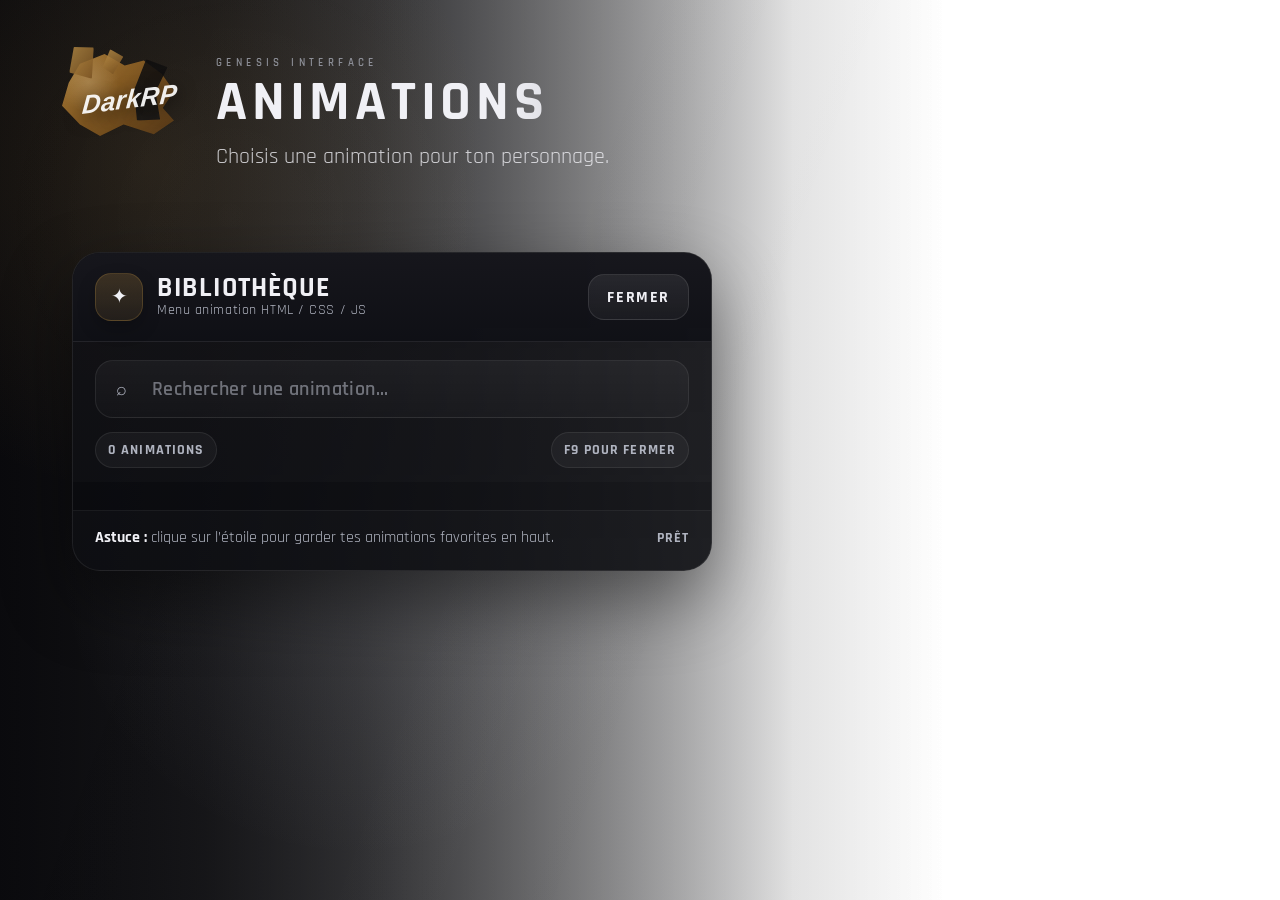
==== anim/index.html @ cec53dde "Add files via upload" ====
<!DOCTYPE html>
<html lang="fr">
<head>
<meta charset="UTF-8">
<meta name="viewport" content="width=device-width, initial-scale=1.0">
<link href="https://fonts.googleapis.com/css2?family=Rajdhani:wght@400;500;600;700;800&display=swap" rel="stylesheet">
<style>
:root {
  --accent:#c8cbd6;
  --accent-glow:rgba(200,203,214,0.18);
  --gold:#c69643;
  --gold-soft:rgba(198,150,67,0.28);
  --text:#f0f0f5;
  --dim:#b0b4c0;
  --muted:#686c77;
  --border:rgba(255,255,255,0.09);
  --panel:rgba(12,12,16,0.88);
  --panel-soft:rgba(16,16,22,0.72);
  --success:#4ade80;
  --danger:#ff6b6b;
  --shadow:0 28px 70px rgba(0,0,0,0.45);
}
*{box-sizing:border-box}
html,body{
  width:100%;height:100%;margin:0;overflow:hidden;
  font-family:'Rajdhani',Arial,sans-serif;color:var(--text);
  background:
    radial-gradient(circle at 12% 18%, rgba(198,150,67,0.10), transparent 25%),
    radial-gradient(circle at 28% 62%, rgba(200,203,214,0.08), transparent 28%),
    linear-gradient(to right,
      rgba(2,2,5,0.82) 0%,
      rgba(2,2,5,0.72) 16%,
      rgba(2,2,5,0.58) 28%,
      rgba(2,2,5,0.36) 42%,
      rgba(2,2,5,0.18) 54%,
      rgba(2,2,5,0.06) 62%,
      transparent 74%
    );
}
body::before{
  content:'';position:fixed;inset:0;pointer-events:none;
  background:
    linear-gradient(110deg, transparent 0%, rgba(255,255,255,0.020) 46%, rgba(255,255,255,0.003) 60%, transparent 74%),
    radial-gradient(circle at 18% 24%, rgba(255,255,255,0.040), transparent 20%);
  opacity:.45;
}
#app{
  position:relative;height:100%;padding:56px 0 46px 72px;
  display:flex;flex-direction:column;align-items:flex-start;
}
#header{
  position:relative;width:min(860px, calc(100vw - 140px));padding-left:144px;min-height:154px;margin-bottom:42px;
}
.brand-mark{
  position:absolute;left:-12px;top:-10px;width:156px;height:112px;opacity:.8;pointer-events:none;
}
.brand-mark::before{
  content:'';position:absolute;left:2px;top:8px;width:112px;height:82px;
  background:
    radial-gradient(circle at 24% 34%, rgba(255,221,167,0.34), transparent 30%),
    linear-gradient(135deg, rgba(219,162,73,0.92) 0%, rgba(179,121,43,0.88) 42%, rgba(111,69,23,0.82) 100%);
  clip-path:polygon(6% 35%, 16% 12%, 38% 0%, 56% 14%, 73% 8%, 89% 24%, 100% 45%, 90% 66%, 100% 81%, 82% 98%, 55% 86%, 34% 100%, 16% 86%, 0% 63%);
  filter:drop-shadow(0 10px 22px rgba(0,0,0,0.48));
}
.brand-mark::after{
  content:'';position:absolute;left:74px;top:14px;width:30px;height:62px;
  background:linear-gradient(180deg, rgba(10,10,12,0.86), rgba(22,22,24,0.94));
  clip-path:polygon(26% 0%, 100% 8%, 72% 50%, 100% 93%, 24% 100%, 0% 52%);
  box-shadow:0 0 18px rgba(0,0,0,0.3);transform:rotate(8deg);
}
.brand-mark .paint-frag{position:absolute;background:linear-gradient(135deg, rgba(231,177,87,0.82), rgba(136,88,31,0.85));filter:drop-shadow(0 8px 18px rgba(0,0,0,0.36));}
.brand-mark .paint-frag.one{left:8px;top:0;width:28px;height:34px;clip-path:polygon(30% 0%, 100% 10%, 76% 100%, 0% 72%);transform:rotate(-9deg);}
.brand-mark .paint-frag.two{left:44px;top:4px;width:18px;height:24px;clip-path:polygon(20% 0%, 100% 20%, 64% 100%, 0% 80%);transform:rotate(12deg);}
.darkrp-script{
  position:absolute;left:10px;top:28px;z-index:2;font-family:'Arial Black','Trebuchet MS',sans-serif;
  font-size:26px;font-weight:900;font-style:italic;letter-spacing:.01em;color:rgba(255,255,255,.92);
  transform:rotate(-7deg) skewX(-12deg);text-shadow:0 4px 18px rgba(0,0,0,.72), 0 0 14px rgba(255,255,255,.06);
}
.logo-eyebrow{font-size:11px;font-weight:600;letter-spacing:.40em;color:rgba(176,180,192,.72);text-transform:uppercase;margin-bottom:8px;}
.logo-title{
  font-size:56px;font-weight:800;line-height:.88;letter-spacing:.085em;text-transform:uppercase;
  background:linear-gradient(to right,#f0f0f5 20%,#767982 45%,#c8cbd6 65%,#f0f0f5 85%);
  background-size:200% auto;-webkit-background-clip:text;color:transparent;
}
.logo-subtitle{margin-top:18px;max-width:640px;font-size:22px;line-height:1.15;color:rgba(240,240,245,.80)}
#shell{
  width:min(640px, calc(100vw - 120px));
  background:linear-gradient(180deg, rgba(14,14,18,.92), rgba(9,10,14,.90));
  border:1px solid var(--border);
  border-radius:28px;
  box-shadow:var(--shadow);
  overflow:hidden;
}
#topbar{
  display:flex;align-items:center;justify-content:space-between;gap:18px;
  padding:20px 22px;border-bottom:1px solid rgba(255,255,255,.06);
  background:linear-gradient(180deg, rgba(22,22,28,.96), rgba(15,16,22,.92));
}
#topbar-left{display:flex;align-items:center;gap:14px;min-width:0}
.icon-wrap{
  width:48px;height:48px;border-radius:16px;display:grid;place-items:center;
  background:linear-gradient(180deg, rgba(198,150,67,.22), rgba(198,150,67,.10));
  border:1px solid rgba(198,150,67,.24);box-shadow:0 8px 18px rgba(0,0,0,.22);
  font-size:20px;
}
.panel-title{font-size:28px;font-weight:800;line-height:.95;letter-spacing:.04em;text-transform:uppercase}
.panel-sub{font-size:14px;color:var(--dim);letter-spacing:.04em}
.close-btn{
  appearance:none;border:0;cursor:pointer;border-radius:16px;padding:0 18px;height:46px;
  background:linear-gradient(180deg, rgba(255,255,255,.08), rgba(255,255,255,.04));
  color:var(--text);font:700 16px 'Rajdhani',sans-serif;letter-spacing:.10em;text-transform:uppercase;
  border:1px solid rgba(255,255,255,.10);
}
.close-btn:hover{border-color:rgba(255,255,255,.18);background:linear-gradient(180deg, rgba(255,255,255,.11), rgba(255,255,255,.05));}
#controls{padding:18px 22px 14px;display:grid;gap:14px;background:rgba(255,255,255,.015)}
.search-wrap{
  position:relative;height:58px;border-radius:18px;overflow:hidden;
  background:linear-gradient(180deg, rgba(255,255,255,.045), rgba(255,255,255,.02));
  border:1px solid rgba(255,255,255,.08);
}
.search-wrap input{
  width:100%;height:100%;border:0;outline:0;background:transparent;color:var(--text);
  padding:0 18px 0 56px;font:600 20px 'Rajdhani',sans-serif;letter-spacing:.02em;
}
.search-wrap input::placeholder{color:rgba(176,180,192,.58)}
.search-icon{position:absolute;left:20px;top:50%;transform:translateY(-50%);font-size:18px;color:var(--dim)}
.meta-row{display:flex;align-items:center;justify-content:space-between;gap:12px;flex-wrap:wrap}
.meta-pill{
  padding:8px 12px;border-radius:999px;background:rgba(255,255,255,.04);border:1px solid rgba(255,255,255,.08);
  font-size:14px;font-weight:700;letter-spacing:.08em;text-transform:uppercase;color:var(--dim);
}
#list{
  max-height:min(60vh, 620px);overflow:auto;padding:10px 16px 18px 22px;
}
#list::-webkit-scrollbar{width:10px}
#list::-webkit-scrollbar-thumb{background:rgba(255,255,255,.12);border-radius:999px}
.anim-item{
  display:grid;grid-template-columns:1fr auto auto;gap:12px;align-items:center;
  padding:14px 14px 14px 16px;margin:0 0 12px;border-radius:20px;
  background:linear-gradient(180deg, rgba(255,255,255,.035), rgba(255,255,255,.015));
  border:1px solid rgba(255,255,255,.08);
  box-shadow:0 10px 24px rgba(0,0,0,.18);
}
.anim-main{min-width:0}
.anim-name{font-size:22px;font-weight:700;line-height:1.02;color:var(--text);white-space:nowrap;overflow:hidden;text-overflow:ellipsis}
.anim-meta{margin-top:6px;display:flex;align-items:center;gap:8px;flex-wrap:wrap}
.badge{
  padding:5px 9px;border-radius:999px;font-size:12px;font-weight:800;letter-spacing:.10em;text-transform:uppercase;
  background:rgba(255,255,255,.05);border:1px solid rgba(255,255,255,.09);color:var(--dim);
}
.badge.gold{background:linear-gradient(180deg, rgba(198,150,67,.20), rgba(198,150,67,.12));border-color:rgba(198,150,67,.22);color:#f4dfb7}
.badge.fav{background:linear-gradient(180deg, rgba(200,203,214,.16), rgba(200,203,214,.07));border-color:rgba(200,203,214,.16);color:var(--text)}
.fav-btn,.play-btn{
  appearance:none;border:0;cursor:pointer;border-radius:16px;height:48px;min-width:48px;padding:0 14px;
  display:inline-flex;align-items:center;justify-content:center;gap:8px;
  font:700 16px 'Rajdhani',sans-serif;letter-spacing:.08em;text-transform:uppercase;
}
.fav-btn{
  background:linear-gradient(180deg, rgba(255,255,255,.06), rgba(255,255,255,.03));
  border:1px solid rgba(255,255,255,.10);color:rgba(255,255,255,.70);
}
.fav-btn.active{color:#f3ddb0;border-color:rgba(198,150,67,.28);background:linear-gradient(180deg, rgba(198,150,67,.18), rgba(198,150,67,.08));}
.play-btn{
  min-width:118px;padding:0 18px;background:linear-gradient(180deg, rgba(198,150,67,.20), rgba(198,150,67,.10));
  border:1px solid rgba(198,150,67,.24);color:#f4e6c5;
}
.play-btn:hover,.fav-btn:hover,.anim-item:hover{transform:translateY(-1px)}
.empty{
  padding:38px 22px 42px;text-align:center;color:var(--dim);
}
.empty h3{font-size:28px;letter-spacing:.04em;text-transform:uppercase;color:var(--text);margin:0 0 8px}
.empty p{font-size:19px;margin:0 auto;max-width:360px;line-height:1.1}
#footer{
  display:flex;align-items:center;justify-content:space-between;gap:12px;flex-wrap:wrap;
  padding:16px 22px 22px;border-top:1px solid rgba(255,255,255,.05);background:rgba(255,255,255,.015);
}
.footer-note{font-size:16px;color:var(--dim)}
.footer-note strong{color:var(--text)}
.status{font-size:14px;font-weight:700;letter-spacing:.08em;text-transform:uppercase;color:var(--dim)}
@media (max-width: 900px){
  #app{padding:36px 18px 24px}
  #header{padding-left:0;min-height:0;margin-bottom:22px}
  .brand-mark,.darkrp-script{display:none}
  .logo-title{font-size:44px}
  .logo-subtitle{font-size:18px}
  #shell{width:100%}
}
</style>
</head>
<body>
  <div id="app">
    <header id="header">
      <div class="brand-mark"><span class="paint-frag one"></span><span class="paint-frag two"></span></div>
      <div class="darkrp-script">DarkRP</div>
      <div class="logo-eyebrow">Genesis interface</div>
      <div class="logo-title" id="heroTitle">Animations</div>
      <div class="logo-subtitle" id="heroSubtitle">Choisis une animation pour ton personnage.</div>
    </header>

    <section id="shell">
      <div id="topbar">
        <div id="topbar-left">
          <div class="icon-wrap">✦</div>
          <div>
            <div class="panel-title">Bibliothèque</div>
            <div class="panel-sub">Menu animation HTML / CSS / JS</div>
          </div>
        </div>
        <button class="close-btn" id="closeBtn">Fermer</button>
      </div>

      <div id="controls">
        <div class="search-wrap">
          <span class="search-icon">⌕</span>
          <input id="searchInput" type="text" placeholder="Rechercher une animation...">
        </div>
        <div class="meta-row">
          <div class="meta-pill" id="countPill">0 animations</div>
          <div class="meta-pill" id="hintPill">F9 pour fermer</div>
        </div>
      </div>

      <div id="list"></div>

      <div id="footer">
        <div class="footer-note" id="footerNote"><strong>Astuce :</strong> clique sur l’étoile pour garder tes animations favorites en haut.</div>
        <div class="status" id="statusText">Prêt</div>
      </div>
    </section>
  </div>

<script>
const S = {
  title: 'Animations',
  subtitle: 'Choisis une animation pour ton personnage.',
  empty_title: 'Aucune animation',
  empty_subtitle: 'Essaie un autre mot-clé.',
  close_key: 'F9',
  stop_key: 'F9',
  items: [],
  search: ''
};

function B(name, ...args) {
  try {
    const fn = window.gmod && gmod.anim_ui && gmod.anim_ui[name];
    if (typeof fn === 'function') fn(...args);
  } catch (err) {}
}

function escapeHtml(value) {
  return String(value ?? '')
    .replace(/&/g, '&amp;')
    .replace(/</g, '&lt;')
    .replace(/>/g, '&gt;')
    .replace(/"/g, '&quot;')
    .replace(/'/g, '&#039;');
}

function filteredItems() {
  const q = (S.search || '').trim().toLowerCase();
  let items = S.items.slice();
  if (q) {
    items = items.filter(item => String(item.search || (item.name + ' ' + item.key)).toLowerCase().includes(q));
  }
  items.sort((a, b) => {
    const fa = a.favorite ? 1 : 0;
    const fb = b.favorite ? 1 : 0;
    if (fa !== fb) return fb - fa;
    const ida = Number(a.id || 0);
    const idb = Number(b.id || 0);
    if (ida !== idb) return ida - idb;
    return String(a.name || '').localeCompare(String(b.name || ''));
  });
  return items;
}

function renderList() {
  const list = document.getElementById('list');
  const items = filteredItems();
  document.getElementById('countPill').textContent = `${items.length} animation${items.length > 1 ? 's' : ''}`;
  document.getElementById('hintPill').textContent = `${S.close_key} pour fermer · ${S.stop_key} pour arrêter`;

  if (!items.length) {
    list.innerHTML = `
      <div class="empty">
        <h3>${escapeHtml(S.empty_title)}</h3>
        <p>${escapeHtml(S.empty_subtitle)}</p>
      </div>`;
    return;
  }

  list.innerHTML = items.map(item => {
    const meta = [
      `<span class="badge">#${escapeHtml(item.id)}</span>`,
      item.premium ? `<span class="badge gold">Premium</span>` : '',
      item.favorite ? `<span class="badge fav">Favori</span>` : ''
    ].filter(Boolean).join('');

    return `
      <div class="anim-item" data-key="${escapeHtml(item.key)}">
        <div class="anim-main">
          <div class="anim-name">${escapeHtml(item.name)}</div>
          <div class="anim-meta">${meta}</div>
        </div>
        <button class="fav-btn ${item.favorite ? 'active' : ''}" data-action="fav" data-key="${escapeHtml(item.key)}" title="Favori">★</button>
        <button class="play-btn" data-action="play" data-key="${escapeHtml(item.key)}">Jouer</button>
      </div>`;
  }).join('');
}

function wireStatic() {
  document.getElementById('closeBtn').addEventListener('click', () => B('closeMenu'));
  document.getElementById('searchInput').addEventListener('input', (e) => {
    S.search = e.target.value || '';
    renderList();
  });
  document.getElementById('list').addEventListener('click', (e) => {
    const button = e.target.closest('button[data-action]');
    const row = e.target.closest('.anim-item');

    if (button) {
      const action = button.dataset.action;
      const key = button.dataset.key || '';
      if (!key) return;

      if (action === 'fav') {
        const item = S.items.find(entry => String(entry.key) === String(key));
        if (!item) return;
        item.favorite = !item.favorite;
        renderList();
        B('toggleFavorite', key, item.favorite ? '1' : '0');
      }

      if (action === 'play') {
        B('playAnimation', key);
      }
      return;
    }

    if (row && row.dataset.key) {
      B('playAnimation', row.dataset.key);
    }
  });

  document.addEventListener('keydown', (e) => {
    if (e.key === 'Escape') {
      B('closeMenu');
    }
  });
}

function GA_Bootstrap(payload) {
  payload = payload || {};
  S.title = payload.title || S.title;
  S.subtitle = payload.subtitle || S.subtitle;
  S.empty_title = payload.empty_title || S.empty_title;
  S.empty_subtitle = payload.empty_subtitle || S.empty_subtitle;
  S.close_key = payload.close_key || S.close_key;
  S.stop_key = payload.stop_key || S.stop_key;
  S.items = Array.isArray(payload.items) ? payload.items : [];

  document.getElementById('heroTitle').textContent = S.title;
  document.getElementById('heroSubtitle').textContent = S.subtitle;
  document.getElementById('statusText').textContent = 'Prêt';
  renderList();
}

window.GA_Bootstrap = GA_Bootstrap;

document.addEventListener('DOMContentLoaded', () => {
  wireStatic();
  B('pageReady');
});
</script>
</body>
</html>
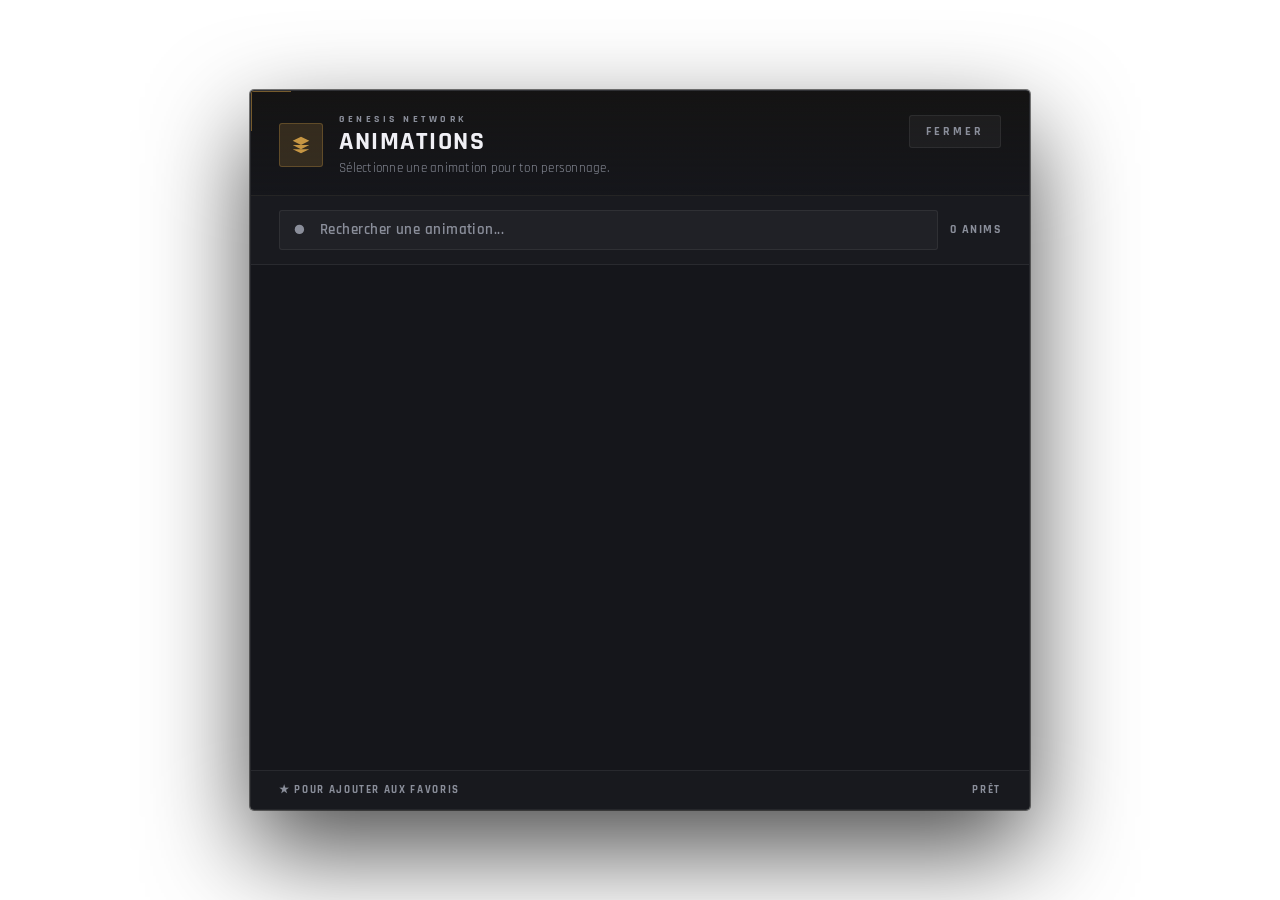
==== commit c3beadc6: "Add files via upload" ====
--- a/anim/index.html
+++ b/anim/index.html
@@ -3,374 +3,360 @@
 <head>
 <meta charset="UTF-8">
 <meta name="viewport" content="width=device-width, initial-scale=1.0">
-<link href="https://fonts.googleapis.com/css2?family=Rajdhani:wght@400;500;600;700;800&display=swap" rel="stylesheet">
 <style>
-:root {
-  --accent:#c8cbd6;
-  --accent-glow:rgba(200,203,214,0.18);
+@import url('https://fonts.googleapis.com/css2?family=Rajdhani:wght@400;500;600;700;800&display=swap');
+*{box-sizing:border-box;margin:0;padding:0}
+:root{
   --gold:#c69643;
-  --gold-soft:rgba(198,150,67,0.28);
+  --gold-dim:rgba(198,150,67,0.18);
+  --gold-border:rgba(198,150,67,0.30);
+  --silver:#c8cbd6;
+  --silver-dim:rgba(200,203,214,0.10);
   --text:#f0f0f5;
-  --dim:#b0b4c0;
-  --muted:#686c77;
-  --border:rgba(255,255,255,0.09);
-  --panel:rgba(12,12,16,0.88);
-  --panel-soft:rgba(16,16,22,0.72);
+  --dim:#8a8e9a;
+  --bg:#07080c;
+  --panel:rgba(14,15,20,0.97);
+  --border:rgba(255,255,255,0.07);
+  --border-hover:rgba(255,255,255,0.14);
   --success:#4ade80;
-  --danger:#ff6b6b;
-  --shadow:0 28px 70px rgba(0,0,0,0.45);
-}
-*{box-sizing:border-box}
+  --danger:#ff6060;
+  --scrollbar:rgba(255,255,255,0.08);
+}
 html,body{
-  width:100%;height:100%;margin:0;overflow:hidden;
-  font-family:'Rajdhani',Arial,sans-serif;color:var(--text);
-  background:
-    radial-gradient(circle at 12% 18%, rgba(198,150,67,0.10), transparent 25%),
-    radial-gradient(circle at 28% 62%, rgba(200,203,214,0.08), transparent 28%),
-    linear-gradient(to right,
-      rgba(2,2,5,0.82) 0%,
-      rgba(2,2,5,0.72) 16%,
-      rgba(2,2,5,0.58) 28%,
-      rgba(2,2,5,0.36) 42%,
-      rgba(2,2,5,0.18) 54%,
-      rgba(2,2,5,0.06) 62%,
-      transparent 74%
-    );
-}
-body::before{
-  content:'';position:fixed;inset:0;pointer-events:none;
-  background:
-    linear-gradient(110deg, transparent 0%, rgba(255,255,255,0.020) 46%, rgba(255,255,255,0.003) 60%, transparent 74%),
-    radial-gradient(circle at 18% 24%, rgba(255,255,255,0.040), transparent 20%);
-  opacity:.45;
-}
-#app{
-  position:relative;height:100%;padding:56px 0 46px 72px;
-  display:flex;flex-direction:column;align-items:flex-start;
-}
+  width:100%;height:100%;
+  font-family:'Rajdhani',sans-serif;
+  background:transparent;
+  color:var(--text);
+  overflow:hidden;
+}
+
+/* ── LAYOUT ── */
+#root{
+  width:100%;height:100%;
+  display:flex;align-items:center;justify-content:center;
+}
+#panel{
+  width:min(780px,96vw);
+  height:min(720px,94vh);
+  display:flex;flex-direction:column;
+  background:var(--panel);
+  border:1px solid var(--border);
+  border-top:1px solid rgba(255,255,255,0.11);
+  border-radius:4px;
+  box-shadow:0 40px 100px rgba(0,0,0,0.70), 0 0 0 1px rgba(0,0,0,0.5);
+  overflow:hidden;
+  position:relative;
+}
+
+/* corner accent lines */
+#panel::before,#panel::after{
+  content:'';position:absolute;pointer-events:none;
+  background:var(--gold);opacity:0.55;
+}
+#panel::before{top:0;left:0;width:40px;height:1px}
+#panel::after{top:0;left:0;width:1px;height:40px}
+
+/* ── HEADER ── */
 #header{
-  position:relative;width:min(860px, calc(100vw - 140px));padding-left:144px;min-height:154px;margin-bottom:42px;
-}
-.brand-mark{
-  position:absolute;left:-12px;top:-10px;width:156px;height:112px;opacity:.8;pointer-events:none;
-}
-.brand-mark::before{
-  content:'';position:absolute;left:2px;top:8px;width:112px;height:82px;
-  background:
-    radial-gradient(circle at 24% 34%, rgba(255,221,167,0.34), transparent 30%),
-    linear-gradient(135deg, rgba(219,162,73,0.92) 0%, rgba(179,121,43,0.88) 42%, rgba(111,69,23,0.82) 100%);
-  clip-path:polygon(6% 35%, 16% 12%, 38% 0%, 56% 14%, 73% 8%, 89% 24%, 100% 45%, 90% 66%, 100% 81%, 82% 98%, 55% 86%, 34% 100%, 16% 86%, 0% 63%);
-  filter:drop-shadow(0 10px 22px rgba(0,0,0,0.48));
-}
-.brand-mark::after{
-  content:'';position:absolute;left:74px;top:14px;width:30px;height:62px;
-  background:linear-gradient(180deg, rgba(10,10,12,0.86), rgba(22,22,24,0.94));
-  clip-path:polygon(26% 0%, 100% 8%, 72% 50%, 100% 93%, 24% 100%, 0% 52%);
-  box-shadow:0 0 18px rgba(0,0,0,0.3);transform:rotate(8deg);
-}
-.brand-mark .paint-frag{position:absolute;background:linear-gradient(135deg, rgba(231,177,87,0.82), rgba(136,88,31,0.85));filter:drop-shadow(0 8px 18px rgba(0,0,0,0.36));}
-.brand-mark .paint-frag.one{left:8px;top:0;width:28px;height:34px;clip-path:polygon(30% 0%, 100% 10%, 76% 100%, 0% 72%);transform:rotate(-9deg);}
-.brand-mark .paint-frag.two{left:44px;top:4px;width:18px;height:24px;clip-path:polygon(20% 0%, 100% 20%, 64% 100%, 0% 80%);transform:rotate(12deg);}
-.darkrp-script{
-  position:absolute;left:10px;top:28px;z-index:2;font-family:'Arial Black','Trebuchet MS',sans-serif;
-  font-size:26px;font-weight:900;font-style:italic;letter-spacing:.01em;color:rgba(255,255,255,.92);
-  transform:rotate(-7deg) skewX(-12deg);text-shadow:0 4px 18px rgba(0,0,0,.72), 0 0 14px rgba(255,255,255,.06);
-}
-.logo-eyebrow{font-size:11px;font-weight:600;letter-spacing:.40em;color:rgba(176,180,192,.72);text-transform:uppercase;margin-bottom:8px;}
-.logo-title{
-  font-size:56px;font-weight:800;line-height:.88;letter-spacing:.085em;text-transform:uppercase;
-  background:linear-gradient(to right,#f0f0f5 20%,#767982 45%,#c8cbd6 65%,#f0f0f5 85%);
-  background-size:200% auto;-webkit-background-clip:text;color:transparent;
-}
-.logo-subtitle{margin-top:18px;max-width:640px;font-size:22px;line-height:1.15;color:rgba(240,240,245,.80)}
-#shell{
-  width:min(640px, calc(100vw - 120px));
-  background:linear-gradient(180deg, rgba(14,14,18,.92), rgba(9,10,14,.90));
+  padding:22px 28px 18px;
+  border-bottom:1px solid var(--border);
+  display:flex;align-items:flex-start;justify-content:space-between;
+  background:linear-gradient(180deg,rgba(20,18,14,0.60) 0%,transparent 100%);
+  flex-shrink:0;
+}
+#header-left{display:flex;align-items:center;gap:16px}
+#icon{
+  width:44px;height:44px;border-radius:3px;
+  background:var(--gold-dim);
+  border:1px solid var(--gold-border);
+  display:grid;place-items:center;
+  flex-shrink:0;
+}
+#icon svg{width:20px;height:20px;fill:var(--gold)}
+#titles{}
+#eyebrow{
+  font-size:10px;font-weight:700;letter-spacing:.35em;
+  text-transform:uppercase;color:var(--dim);margin-bottom:4px;
+}
+#title{
+  font-size:26px;font-weight:800;letter-spacing:.06em;
+  text-transform:uppercase;line-height:1;
+  color:var(--text);
+}
+#subtitle{font-size:13px;color:var(--dim);margin-top:5px;letter-spacing:.02em;max-width:460px;line-height:1.3}
+#close-btn{
+  appearance:none;border:1px solid var(--border);cursor:pointer;
+  background:rgba(255,255,255,0.04);color:var(--dim);
+  font:700 12px 'Rajdhani',sans-serif;letter-spacing:.25em;text-transform:uppercase;
+  padding:8px 16px;border-radius:3px;flex-shrink:0;margin-top:2px;
+  transition:border-color .15s,color .15s;
+}
+#close-btn:hover{border-color:var(--border-hover);color:var(--text)}
+
+/* ── TOOLBAR ── */
+#toolbar{
+  padding:14px 28px;
+  border-bottom:1px solid var(--border);
+  display:flex;align-items:center;gap:12px;
+  flex-shrink:0;
+  background:rgba(255,255,255,0.015);
+}
+#search-wrap{
+  flex:1;position:relative;height:40px;
+}
+#search-wrap svg{
+  position:absolute;left:14px;top:50%;transform:translateY(-50%);
+  width:14px;height:14px;fill:var(--dim);pointer-events:none;
+}
+#search{
+  width:100%;height:100%;border:1px solid var(--border);outline:none;
+  background:rgba(255,255,255,0.03);color:var(--text);
+  padding:0 14px 0 40px;
+  font:600 15px 'Rajdhani',sans-serif;letter-spacing:.03em;
+  border-radius:3px;
+  transition:border-color .15s;
+}
+#search:focus{border-color:rgba(255,255,255,0.15)}
+#search::placeholder{color:var(--dim)}
+#count-badge{
+  font-size:12px;font-weight:700;letter-spacing:.12em;text-transform:uppercase;
+  color:var(--dim);white-space:nowrap;flex-shrink:0;
+}
+
+/* ── LIST ── */
+#list-wrap{
+  flex:1;overflow-y:auto;overflow-x:hidden;
+  padding:12px 28px 20px;
+}
+#list-wrap::-webkit-scrollbar{width:4px}
+#list-wrap::-webkit-scrollbar-track{background:transparent}
+#list-wrap::-webkit-scrollbar-thumb{background:var(--scrollbar);border-radius:2px}
+
+.anim-row{
+  display:grid;
+  grid-template-columns:28px 1fr auto auto;
+  align-items:center;gap:0;
+  padding:0 14px;height:52px;
   border:1px solid var(--border);
-  border-radius:28px;
-  box-shadow:var(--shadow);
-  overflow:hidden;
-}
-#topbar{
-  display:flex;align-items:center;justify-content:space-between;gap:18px;
-  padding:20px 22px;border-bottom:1px solid rgba(255,255,255,.06);
-  background:linear-gradient(180deg, rgba(22,22,28,.96), rgba(15,16,22,.92));
-}
-#topbar-left{display:flex;align-items:center;gap:14px;min-width:0}
-.icon-wrap{
-  width:48px;height:48px;border-radius:16px;display:grid;place-items:center;
-  background:linear-gradient(180deg, rgba(198,150,67,.22), rgba(198,150,67,.10));
-  border:1px solid rgba(198,150,67,.24);box-shadow:0 8px 18px rgba(0,0,0,.22);
-  font-size:20px;
-}
-.panel-title{font-size:28px;font-weight:800;line-height:.95;letter-spacing:.04em;text-transform:uppercase}
-.panel-sub{font-size:14px;color:var(--dim);letter-spacing:.04em}
-.close-btn{
-  appearance:none;border:0;cursor:pointer;border-radius:16px;padding:0 18px;height:46px;
-  background:linear-gradient(180deg, rgba(255,255,255,.08), rgba(255,255,255,.04));
-  color:var(--text);font:700 16px 'Rajdhani',sans-serif;letter-spacing:.10em;text-transform:uppercase;
-  border:1px solid rgba(255,255,255,.10);
-}
-.close-btn:hover{border-color:rgba(255,255,255,.18);background:linear-gradient(180deg, rgba(255,255,255,.11), rgba(255,255,255,.05));}
-#controls{padding:18px 22px 14px;display:grid;gap:14px;background:rgba(255,255,255,.015)}
-.search-wrap{
-  position:relative;height:58px;border-radius:18px;overflow:hidden;
-  background:linear-gradient(180deg, rgba(255,255,255,.045), rgba(255,255,255,.02));
-  border:1px solid rgba(255,255,255,.08);
-}
-.search-wrap input{
-  width:100%;height:100%;border:0;outline:0;background:transparent;color:var(--text);
-  padding:0 18px 0 56px;font:600 20px 'Rajdhani',sans-serif;letter-spacing:.02em;
-}
-.search-wrap input::placeholder{color:rgba(176,180,192,.58)}
-.search-icon{position:absolute;left:20px;top:50%;transform:translateY(-50%);font-size:18px;color:var(--dim)}
-.meta-row{display:flex;align-items:center;justify-content:space-between;gap:12px;flex-wrap:wrap}
-.meta-pill{
-  padding:8px 12px;border-radius:999px;background:rgba(255,255,255,.04);border:1px solid rgba(255,255,255,.08);
-  font-size:14px;font-weight:700;letter-spacing:.08em;text-transform:uppercase;color:var(--dim);
-}
-#list{
-  max-height:min(60vh, 620px);overflow:auto;padding:10px 16px 18px 22px;
-}
-#list::-webkit-scrollbar{width:10px}
-#list::-webkit-scrollbar-thumb{background:rgba(255,255,255,.12);border-radius:999px}
-.anim-item{
-  display:grid;grid-template-columns:1fr auto auto;gap:12px;align-items:center;
-  padding:14px 14px 14px 16px;margin:0 0 12px;border-radius:20px;
-  background:linear-gradient(180deg, rgba(255,255,255,.035), rgba(255,255,255,.015));
-  border:1px solid rgba(255,255,255,.08);
-  box-shadow:0 10px 24px rgba(0,0,0,.18);
-}
-.anim-main{min-width:0}
-.anim-name{font-size:22px;font-weight:700;line-height:1.02;color:var(--text);white-space:nowrap;overflow:hidden;text-overflow:ellipsis}
-.anim-meta{margin-top:6px;display:flex;align-items:center;gap:8px;flex-wrap:wrap}
-.badge{
-  padding:5px 9px;border-radius:999px;font-size:12px;font-weight:800;letter-spacing:.10em;text-transform:uppercase;
-  background:rgba(255,255,255,.05);border:1px solid rgba(255,255,255,.09);color:var(--dim);
-}
-.badge.gold{background:linear-gradient(180deg, rgba(198,150,67,.20), rgba(198,150,67,.12));border-color:rgba(198,150,67,.22);color:#f4dfb7}
-.badge.fav{background:linear-gradient(180deg, rgba(200,203,214,.16), rgba(200,203,214,.07));border-color:rgba(200,203,214,.16);color:var(--text)}
-.fav-btn,.play-btn{
-  appearance:none;border:0;cursor:pointer;border-radius:16px;height:48px;min-width:48px;padding:0 14px;
-  display:inline-flex;align-items:center;justify-content:center;gap:8px;
-  font:700 16px 'Rajdhani',sans-serif;letter-spacing:.08em;text-transform:uppercase;
-}
-.fav-btn{
-  background:linear-gradient(180deg, rgba(255,255,255,.06), rgba(255,255,255,.03));
-  border:1px solid rgba(255,255,255,.10);color:rgba(255,255,255,.70);
-}
-.fav-btn.active{color:#f3ddb0;border-color:rgba(198,150,67,.28);background:linear-gradient(180deg, rgba(198,150,67,.18), rgba(198,150,67,.08));}
-.play-btn{
-  min-width:118px;padding:0 18px;background:linear-gradient(180deg, rgba(198,150,67,.20), rgba(198,150,67,.10));
-  border:1px solid rgba(198,150,67,.24);color:#f4e6c5;
-}
-.play-btn:hover,.fav-btn:hover,.anim-item:hover{transform:translateY(-1px)}
-.empty{
-  padding:38px 22px 42px;text-align:center;color:var(--dim);
-}
-.empty h3{font-size:28px;letter-spacing:.04em;text-transform:uppercase;color:var(--text);margin:0 0 8px}
-.empty p{font-size:19px;margin:0 auto;max-width:360px;line-height:1.1}
+  border-radius:3px;margin-bottom:6px;
+  background:rgba(255,255,255,0.025);
+  transition:background .12s,border-color .12s;
+  cursor:pointer;
+}
+.anim-row:hover{background:rgba(255,255,255,0.05);border-color:var(--border-hover)}
+.anim-row.playing{
+  border-color:var(--gold-border);
+  background:rgba(198,150,67,0.07);
+}
+.anim-num{
+  font-size:11px;font-weight:700;letter-spacing:.05em;
+  color:var(--dim);text-align:left;padding-right:12px;
+}
+.anim-info{min-width:0}
+.anim-name{
+  font-size:16px;font-weight:700;letter-spacing:.03em;
+  white-space:nowrap;overflow:hidden;text-overflow:ellipsis;
+}
+.anim-tags{display:flex;gap:6px;margin-top:2px}
+.tag{
+  font-size:10px;font-weight:800;letter-spacing:.12em;text-transform:uppercase;
+  padding:2px 7px;border-radius:2px;
+}
+.tag-premium{color:var(--gold);background:var(--gold-dim);border:1px solid var(--gold-border)}
+.tag-fav{color:var(--silver);background:var(--silver-dim);border:1px solid rgba(200,203,214,0.20)}
+.row-actions{display:flex;gap:6px;margin-left:14px}
+.btn-fav,.btn-play{
+  appearance:none;border:0;cursor:pointer;border-radius:3px;
+  font:700 12px 'Rajdhani',sans-serif;letter-spacing:.10em;text-transform:uppercase;
+  display:flex;align-items:center;justify-content:center;
+  transition:background .12s,border-color .12s,color .12s;
+}
+.btn-fav{
+  width:36px;height:36px;
+  background:rgba(255,255,255,0.04);
+  border:1px solid var(--border);
+  color:var(--dim);font-size:16px;
+}
+.btn-fav:hover{border-color:var(--gold-border);color:var(--gold)}
+.btn-fav.active{background:var(--gold-dim);border-color:var(--gold-border);color:var(--gold)}
+.btn-play{
+  height:36px;padding:0 16px;
+  background:rgba(198,150,67,0.12);
+  border:1px solid var(--gold-border);
+  color:var(--gold);font-size:13px;
+}
+.btn-play:hover{background:rgba(198,150,67,0.22);border-color:rgba(198,150,67,0.50)}
+
+/* ── EMPTY ── */
+#empty{
+  display:none;text-align:center;padding:60px 20px;
+}
+#empty h3{font-size:20px;font-weight:800;text-transform:uppercase;letter-spacing:.06em;color:var(--dim);margin-bottom:8px}
+#empty p{font-size:14px;color:var(--dim);letter-spacing:.02em}
+
+/* ── FOOTER ── */
 #footer{
-  display:flex;align-items:center;justify-content:space-between;gap:12px;flex-wrap:wrap;
-  padding:16px 22px 22px;border-top:1px solid rgba(255,255,255,.05);background:rgba(255,255,255,.015);
-}
-.footer-note{font-size:16px;color:var(--dim)}
-.footer-note strong{color:var(--text)}
-.status{font-size:14px;font-weight:700;letter-spacing:.08em;text-transform:uppercase;color:var(--dim)}
-@media (max-width: 900px){
-  #app{padding:36px 18px 24px}
-  #header{padding-left:0;min-height:0;margin-bottom:22px}
-  .brand-mark,.darkrp-script{display:none}
-  .logo-title{font-size:44px}
-  .logo-subtitle{font-size:18px}
-  #shell{width:100%}
-}
+  padding:12px 28px;
+  border-top:1px solid var(--border);
+  display:flex;align-items:center;justify-content:space-between;
+  flex-shrink:0;
+  background:rgba(255,255,255,0.010);
+}
+#hint{font-size:11px;font-weight:700;letter-spacing:.15em;text-transform:uppercase;color:var(--dim)}
+#status{font-size:11px;font-weight:700;letter-spacing:.15em;text-transform:uppercase;color:var(--dim)}
 </style>
 </head>
 <body>
-  <div id="app">
-    <header id="header">
-      <div class="brand-mark"><span class="paint-frag one"></span><span class="paint-frag two"></span></div>
-      <div class="darkrp-script">DarkRP</div>
-      <div class="logo-eyebrow">Genesis interface</div>
-      <div class="logo-title" id="heroTitle">Animations</div>
-      <div class="logo-subtitle" id="heroSubtitle">Choisis une animation pour ton personnage.</div>
-    </header>
-
-    <section id="shell">
-      <div id="topbar">
-        <div id="topbar-left">
-          <div class="icon-wrap">✦</div>
-          <div>
-            <div class="panel-title">Bibliothèque</div>
-            <div class="panel-sub">Menu animation HTML / CSS / JS</div>
-          </div>
+<div id="root">
+  <div id="panel">
+    <div id="header">
+      <div id="header-left">
+        <div id="icon">
+          <svg viewBox="0 0 24 24"><path d="M12 2L2 7l10 5 10-5-10-5zM2 17l10 5 10-5M2 12l10 5 10-5"/></svg>
         </div>
-        <button class="close-btn" id="closeBtn">Fermer</button>
-      </div>
-
-      <div id="controls">
-        <div class="search-wrap">
-          <span class="search-icon">⌕</span>
-          <input id="searchInput" type="text" placeholder="Rechercher une animation...">
-        </div>
-        <div class="meta-row">
-          <div class="meta-pill" id="countPill">0 animations</div>
-          <div class="meta-pill" id="hintPill">F9 pour fermer</div>
+        <div id="titles">
+          <div id="eyebrow">Genesis Network</div>
+          <div id="title">Animations</div>
+          <div id="subtitle">Sélectionne une animation pour ton personnage.</div>
         </div>
       </div>
-
+      <button id="close-btn">Fermer</button>
+    </div>
+
+    <div id="toolbar">
+      <div id="search-wrap">
+        <svg viewBox="0 0 24 24"><circle cx="11" cy="11" r="8"/><path d="m21 21-4.35-4.35"/></svg>
+        <input id="search" type="text" placeholder="Rechercher une animation...">
+      </div>
+      <div id="count-badge">0 anims</div>
+    </div>
+
+    <div id="list-wrap">
       <div id="list"></div>
-
-      <div id="footer">
-        <div class="footer-note" id="footerNote"><strong>Astuce :</strong> clique sur l’étoile pour garder tes animations favorites en haut.</div>
-        <div class="status" id="statusText">Prêt</div>
+      <div id="empty">
+        <h3>Aucune animation</h3>
+        <p id="empty-sub">Essaie un autre mot-clé.</p>
       </div>
-    </section>
+    </div>
+
+    <div id="footer">
+      <div id="hint">★ pour ajouter aux favoris</div>
+      <div id="status">Prêt</div>
+    </div>
   </div>
+</div>
 
 <script>
-const S = {
-  title: 'Animations',
-  subtitle: 'Choisis une animation pour ton personnage.',
-  empty_title: 'Aucune animation',
-  empty_subtitle: 'Essaie un autre mot-clé.',
-  close_key: 'F9',
-  stop_key: 'F9',
+var S = {
   items: [],
-  search: ''
+  search: '',
+  emptyTitle: 'Aucune animation',
+  emptySub: 'Essaie un autre mot-clé.',
+  closeKey: 'F7',
 };
 
-function B(name, ...args) {
+function gmodCall(ns, fn) {
+  var args = Array.prototype.slice.call(arguments, 2);
   try {
-    const fn = window.gmod && gmod.anim_ui && gmod.anim_ui[name];
-    if (typeof fn === 'function') fn(...args);
-  } catch (err) {}
-}
-
-function escapeHtml(value) {
-  return String(value ?? '')
-    .replace(/&/g, '&amp;')
-    .replace(/</g, '&lt;')
-    .replace(/>/g, '&gt;')
-    .replace(/"/g, '&quot;')
-    .replace(/'/g, '&#039;');
-}
-
-function filteredItems() {
-  const q = (S.search || '').trim().toLowerCase();
-  let items = S.items.slice();
-  if (q) {
-    items = items.filter(item => String(item.search || (item.name + ' ' + item.key)).toLowerCase().includes(q));
-  }
-  items.sort((a, b) => {
-    const fa = a.favorite ? 1 : 0;
-    const fb = b.favorite ? 1 : 0;
+    var obj = window[ns] || (window.gmod && window.gmod[ns]);
+    if (obj && typeof obj[fn] === 'function') obj[fn].apply(null, args);
+  } catch(e){}
+}
+
+function esc(v) {
+  return String(v == null ? '' : v)
+    .replace(/&/g,'&amp;').replace(/</g,'&lt;').replace(/>/g,'&gt;')
+    .replace(/"/g,'&quot;').replace(/'/g,'&#39;');
+}
+
+function getFiltered() {
+  var q = (S.search || '').trim().toLowerCase();
+  var out = S.items.slice();
+  if (q) out = out.filter(function(it) {
+    return (it.search || (it.name + ' ' + it.key)).toLowerCase().indexOf(q) >= 0;
+  });
+  out.sort(function(a, b) {
+    var fa = a.favorite ? 1 : 0, fb = b.favorite ? 1 : 0;
     if (fa !== fb) return fb - fa;
-    const ida = Number(a.id || 0);
-    const idb = Number(b.id || 0);
-    if (ida !== idb) return ida - idb;
-    return String(a.name || '').localeCompare(String(b.name || ''));
+    return (Number(a.id)||0) - (Number(b.id)||0);
   });
-  return items;
-}
-
-function renderList() {
-  const list = document.getElementById('list');
-  const items = filteredItems();
-  document.getElementById('countPill').textContent = `${items.length} animation${items.length > 1 ? 's' : ''}`;
-  document.getElementById('hintPill').textContent = `${S.close_key} pour fermer · ${S.stop_key} pour arrêter`;
-
+  return out;
+}
+
+function render() {
+  var items = getFiltered();
+  var list = document.getElementById('list');
+  var empty = document.getElementById('empty');
+  var badge = document.getElementById('count-badge');
+  badge.textContent = items.length + ' anim' + (items.length > 1 ? 's' : '');
   if (!items.length) {
-    list.innerHTML = `
-      <div class="empty">
-        <h3>${escapeHtml(S.empty_title)}</h3>
-        <p>${escapeHtml(S.empty_subtitle)}</p>
-      </div>`;
+    list.innerHTML = '';
+    empty.style.display = 'block';
+    document.getElementById('empty-sub').textContent = S.emptySub;
     return;
   }
-
-  list.innerHTML = items.map(item => {
-    const meta = [
-      `<span class="badge">#${escapeHtml(item.id)}</span>`,
-      item.premium ? `<span class="badge gold">Premium</span>` : '',
-      item.favorite ? `<span class="badge fav">Favori</span>` : ''
-    ].filter(Boolean).join('');
-
-    return `
-      <div class="anim-item" data-key="${escapeHtml(item.key)}">
-        <div class="anim-main">
-          <div class="anim-name">${escapeHtml(item.name)}</div>
-          <div class="anim-meta">${meta}</div>
-        </div>
-        <button class="fav-btn ${item.favorite ? 'active' : ''}" data-action="fav" data-key="${escapeHtml(item.key)}" title="Favori">★</button>
-        <button class="play-btn" data-action="play" data-key="${escapeHtml(item.key)}">Jouer</button>
-      </div>`;
+  empty.style.display = 'none';
+  list.innerHTML = items.map(function(it, i) {
+    var tags = '';
+    if (it.premium) tags += '<span class="tag tag-premium">Premium</span>';
+    if (it.favorite) tags += '<span class="tag tag-fav">Favori</span>';
+    return '<div class="anim-row" data-key="'+esc(it.key)+'">'
+      + '<div class="anim-num">'+(i+1)+'</div>'
+      + '<div class="anim-info">'
+        + '<div class="anim-name">'+esc(it.name)+'</div>'
+        + (tags ? '<div class="anim-tags">'+tags+'</div>' : '')
+      + '</div>'
+      + '<div class="row-actions">'
+        + '<button class="btn-fav'+(it.favorite?' active':'')+'" data-action="fav" data-key="'+esc(it.key)+'">★</button>'
+        + '<button class="btn-play" data-action="play" data-key="'+esc(it.key)+'">JOUER</button>'
+      + '</div>'
+    + '</div>';
   }).join('');
 }
 
-function wireStatic() {
-  document.getElementById('closeBtn').addEventListener('click', () => B('closeMenu'));
-  document.getElementById('searchInput').addEventListener('input', (e) => {
+function wire() {
+  document.getElementById('close-btn').onclick = function() {
+    gmodCall('anim_ui','closeMenu');
+  };
+  document.getElementById('search').oninput = function(e) {
     S.search = e.target.value || '';
-    renderList();
-  });
-  document.getElementById('list').addEventListener('click', (e) => {
-    const button = e.target.closest('button[data-action]');
-    const row = e.target.closest('.anim-item');
-
-    if (button) {
-      const action = button.dataset.action;
-      const key = button.dataset.key || '';
-      if (!key) return;
-
-      if (action === 'fav') {
-        const item = S.items.find(entry => String(entry.key) === String(key));
-        if (!item) return;
-        item.favorite = !item.favorite;
-        renderList();
-        B('toggleFavorite', key, item.favorite ? '1' : '0');
-      }
-
-      if (action === 'play') {
-        B('playAnimation', key);
-      }
-      return;
-    }
-
-    if (row && row.dataset.key) {
-      B('playAnimation', row.dataset.key);
+    render();
+  };
+  document.getElementById('list').addEventListener('click', function(e) {
+    var btn = e.target.closest('[data-action]');
+    if (!btn) return;
+    var key = btn.dataset.key || '';
+    if (!key) return;
+    if (btn.dataset.action === 'fav') {
+      var it = S.items.find(function(x){ return String(x.key) === String(key); });
+      if (!it) return;
+      it.favorite = !it.favorite;
+      render();
+      gmodCall('anim_ui','toggleFavorite', key, it.favorite ? '1' : '0');
+    } else if (btn.dataset.action === 'play') {
+      gmodCall('anim_ui','playAnimation', key);
+      document.getElementById('status').textContent = 'Lecture…';
     }
   });
-
-  document.addEventListener('keydown', (e) => {
-    if (e.key === 'Escape') {
-      B('closeMenu');
-    }
+  document.addEventListener('keydown', function(e) {
+    if (e.key === 'Escape') gmodCall('anim_ui','closeMenu');
   });
 }
 
-function GA_Bootstrap(payload) {
-  payload = payload || {};
-  S.title = payload.title || S.title;
-  S.subtitle = payload.subtitle || S.subtitle;
-  S.empty_title = payload.empty_title || S.empty_title;
-  S.empty_subtitle = payload.empty_subtitle || S.empty_subtitle;
-  S.close_key = payload.close_key || S.close_key;
-  S.stop_key = payload.stop_key || S.stop_key;
+window.GA_Bootstrap = function(payload) {
+  if (!payload) return;
   S.items = Array.isArray(payload.items) ? payload.items : [];
-
-  document.getElementById('heroTitle').textContent = S.title;
-  document.getElementById('heroSubtitle').textContent = S.subtitle;
-  document.getElementById('statusText').textContent = 'Prêt';
-  renderList();
-}
-
-window.GA_Bootstrap = GA_Bootstrap;
-
-document.addEventListener('DOMContentLoaded', () => {
-  wireStatic();
-  B('pageReady');
+  S.closeKey = payload.close_key || S.closeKey;
+  S.emptySub = payload.empty_subtitle || S.emptySub;
+  if (payload.subtitle) document.getElementById('subtitle').textContent = payload.subtitle;
+  document.getElementById('hint').textContent = S.closeKey + ' pour fermer';
+  document.getElementById('status').textContent = 'Prêt';
+  render();
+};
+
+document.addEventListener('DOMContentLoaded', function() {
+  wire();
+  gmodCall('anim_ui','pageReady');
 });
 </script>
 </body>
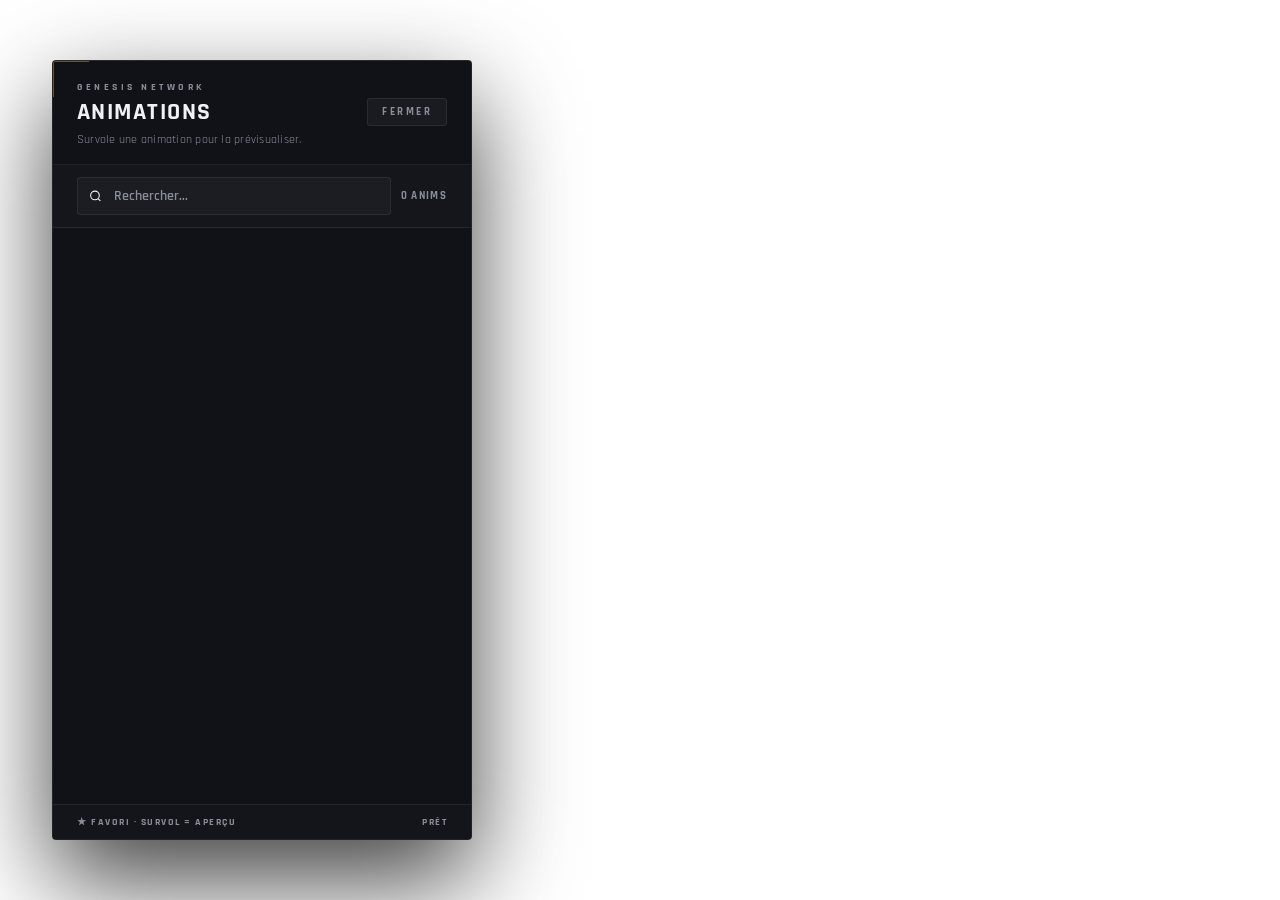
==== commit 0a00a063: "Add files via upload" ====
--- a/anim/index.html
+++ b/anim/index.html
@@ -7,357 +7,194 @@
 @import url('https://fonts.googleapis.com/css2?family=Rajdhani:wght@400;500;600;700;800&display=swap');
 *{box-sizing:border-box;margin:0;padding:0}
 :root{
-  --gold:#c69643;
-  --gold-dim:rgba(198,150,67,0.18);
-  --gold-border:rgba(198,150,67,0.30);
-  --silver:#c8cbd6;
-  --silver-dim:rgba(200,203,214,0.10);
-  --text:#f0f0f5;
-  --dim:#8a8e9a;
-  --bg:#07080c;
-  --panel:rgba(14,15,20,0.97);
-  --border:rgba(255,255,255,0.07);
-  --border-hover:rgba(255,255,255,0.14);
-  --success:#4ade80;
-  --danger:#ff6060;
-  --scrollbar:rgba(255,255,255,0.08);
-}
-html,body{
-  width:100%;height:100%;
-  font-family:'Rajdhani',sans-serif;
-  background:transparent;
-  color:var(--text);
-  overflow:hidden;
-}
-
-/* ── LAYOUT ── */
-#root{
-  width:100%;height:100%;
-  display:flex;align-items:center;justify-content:center;
-}
+  --gold:#c69643;--gold-dim:rgba(198,150,67,0.15);--gold-border:rgba(198,150,67,0.28);
+  --silver:#c8cbd6;--text:#f0f0f5;--dim:#8a8e9a;
+  --bg:rgba(10,11,16,0.97);--border:rgba(255,255,255,0.07);--border-h:rgba(255,255,255,0.13);
+}
+html,body{width:100%;height:100%;font-family:'Rajdhani',sans-serif;background:transparent;color:var(--text);overflow:hidden}
+#root{width:100%;height:100%;display:flex;align-items:center;justify-content:flex-start;padding-left:52px}
 #panel{
-  width:min(780px,96vw);
-  height:min(720px,94vh);
+  width:420px;height:min(780px,92vh);
   display:flex;flex-direction:column;
-  background:var(--panel);
-  border:1px solid var(--border);
-  border-top:1px solid rgba(255,255,255,0.11);
+  background:var(--bg);
+  border:1px solid var(--border);border-top:1px solid rgba(255,255,255,0.10);
   border-radius:4px;
-  box-shadow:0 40px 100px rgba(0,0,0,0.70), 0 0 0 1px rgba(0,0,0,0.5);
-  overflow:hidden;
-  position:relative;
-}
-
-/* corner accent lines */
-#panel::before,#panel::after{
-  content:'';position:absolute;pointer-events:none;
-  background:var(--gold);opacity:0.55;
-}
-#panel::before{top:0;left:0;width:40px;height:1px}
-#panel::after{top:0;left:0;width:1px;height:40px}
-
-/* ── HEADER ── */
-#header{
-  padding:22px 28px 18px;
-  border-bottom:1px solid var(--border);
-  display:flex;align-items:flex-start;justify-content:space-between;
-  background:linear-gradient(180deg,rgba(20,18,14,0.60) 0%,transparent 100%);
-  flex-shrink:0;
-}
-#header-left{display:flex;align-items:center;gap:16px}
-#icon{
-  width:44px;height:44px;border-radius:3px;
-  background:var(--gold-dim);
-  border:1px solid var(--gold-border);
-  display:grid;place-items:center;
-  flex-shrink:0;
-}
-#icon svg{width:20px;height:20px;fill:var(--gold)}
-#titles{}
-#eyebrow{
-  font-size:10px;font-weight:700;letter-spacing:.35em;
-  text-transform:uppercase;color:var(--dim);margin-bottom:4px;
-}
-#title{
-  font-size:26px;font-weight:800;letter-spacing:.06em;
-  text-transform:uppercase;line-height:1;
-  color:var(--text);
-}
-#subtitle{font-size:13px;color:var(--dim);margin-top:5px;letter-spacing:.02em;max-width:460px;line-height:1.3}
+  box-shadow:0 40px 100px rgba(0,0,0,0.75);
+  overflow:hidden;position:relative;
+}
+#panel::before,#panel::after{content:'';position:absolute;pointer-events:none;background:var(--gold);opacity:0.5}
+#panel::before{top:0;left:0;width:36px;height:1px}
+#panel::after{top:0;left:0;width:1px;height:36px}
+#header{padding:20px 24px 16px;border-bottom:1px solid var(--border);flex-shrink:0}
+#eyebrow{font-size:10px;font-weight:700;letter-spacing:.35em;text-transform:uppercase;color:var(--dim);margin-bottom:4px}
+#title-row{display:flex;align-items:center;justify-content:space-between}
+#title{font-size:24px;font-weight:800;letter-spacing:.06em;text-transform:uppercase}
 #close-btn{
   appearance:none;border:1px solid var(--border);cursor:pointer;
   background:rgba(255,255,255,0.04);color:var(--dim);
-  font:700 12px 'Rajdhani',sans-serif;letter-spacing:.25em;text-transform:uppercase;
-  padding:8px 16px;border-radius:3px;flex-shrink:0;margin-top:2px;
-  transition:border-color .15s,color .15s;
-}
-#close-btn:hover{border-color:var(--border-hover);color:var(--text)}
-
-/* ── TOOLBAR ── */
-#toolbar{
-  padding:14px 28px;
-  border-bottom:1px solid var(--border);
-  display:flex;align-items:center;gap:12px;
-  flex-shrink:0;
-  background:rgba(255,255,255,0.015);
-}
-#search-wrap{
-  flex:1;position:relative;height:40px;
-}
-#search-wrap svg{
-  position:absolute;left:14px;top:50%;transform:translateY(-50%);
-  width:14px;height:14px;fill:var(--dim);pointer-events:none;
-}
-#search{
-  width:100%;height:100%;border:1px solid var(--border);outline:none;
-  background:rgba(255,255,255,0.03);color:var(--text);
-  padding:0 14px 0 40px;
-  font:600 15px 'Rajdhani',sans-serif;letter-spacing:.03em;
-  border-radius:3px;
-  transition:border-color .15s;
-}
+  font:700 11px 'Rajdhani',sans-serif;letter-spacing:.22em;text-transform:uppercase;
+  padding:6px 14px;border-radius:3px;
+}
+#close-btn:hover{border-color:var(--border-h);color:var(--text)}
+#subtitle{font-size:12px;color:var(--dim);margin-top:5px;letter-spacing:.02em;line-height:1.3}
+#toolbar{padding:12px 24px;border-bottom:1px solid var(--border);display:flex;align-items:center;gap:10px;flex-shrink:0;background:rgba(255,255,255,0.015)}
+#search-wrap{flex:1;position:relative;height:38px}
+#search-wrap svg{position:absolute;left:12px;top:50%;transform:translateY(-50%);width:13px;height:13px;fill:var(--dim);pointer-events:none}
+#search{width:100%;height:100%;border:1px solid var(--border);outline:none;background:rgba(255,255,255,0.03);color:var(--text);padding:0 12px 0 36px;font:600 14px 'Rajdhani',sans-serif;border-radius:3px;transition:border-color .15s}
 #search:focus{border-color:rgba(255,255,255,0.15)}
 #search::placeholder{color:var(--dim)}
-#count-badge{
-  font-size:12px;font-weight:700;letter-spacing:.12em;text-transform:uppercase;
-  color:var(--dim);white-space:nowrap;flex-shrink:0;
-}
-
-/* ── LIST ── */
-#list-wrap{
-  flex:1;overflow-y:auto;overflow-x:hidden;
-  padding:12px 28px 20px;
-}
-#list-wrap::-webkit-scrollbar{width:4px}
-#list-wrap::-webkit-scrollbar-track{background:transparent}
-#list-wrap::-webkit-scrollbar-thumb{background:var(--scrollbar);border-radius:2px}
-
+#count{font-size:11px;font-weight:700;letter-spacing:.12em;text-transform:uppercase;color:var(--dim);white-space:nowrap;flex-shrink:0}
+#list-wrap{flex:1;overflow-y:auto;overflow-x:hidden;padding:10px 24px 16px}
+#list-wrap::-webkit-scrollbar{width:3px}
+#list-wrap::-webkit-scrollbar-thumb{background:rgba(255,255,255,0.10);border-radius:2px}
 .anim-row{
-  display:grid;
-  grid-template-columns:28px 1fr auto auto;
-  align-items:center;gap:0;
-  padding:0 14px;height:52px;
-  border:1px solid var(--border);
-  border-radius:3px;margin-bottom:6px;
-  background:rgba(255,255,255,0.025);
-  transition:background .12s,border-color .12s;
-  cursor:pointer;
-}
-.anim-row:hover{background:rgba(255,255,255,0.05);border-color:var(--border-hover)}
-.anim-row.playing{
-  border-color:var(--gold-border);
-  background:rgba(198,150,67,0.07);
-}
-.anim-num{
-  font-size:11px;font-weight:700;letter-spacing:.05em;
-  color:var(--dim);text-align:left;padding-right:12px;
-}
+  display:grid;grid-template-columns:24px 1fr auto auto;align-items:center;gap:0;
+  padding:0 12px;height:50px;border:1px solid var(--border);border-radius:3px;margin-bottom:5px;
+  background:rgba(255,255,255,0.02);cursor:pointer;
+  transition:background .10s,border-color .10s;
+}
+.anim-row:hover,.anim-row.hovered{background:rgba(255,255,255,0.05);border-color:var(--border-h)}
+.anim-row.active{border-color:var(--gold-border);background:rgba(198,150,67,0.07)}
+.anim-num{font-size:10px;font-weight:700;color:var(--dim);padding-right:10px}
 .anim-info{min-width:0}
-.anim-name{
-  font-size:16px;font-weight:700;letter-spacing:.03em;
-  white-space:nowrap;overflow:hidden;text-overflow:ellipsis;
-}
-.anim-tags{display:flex;gap:6px;margin-top:2px}
-.tag{
-  font-size:10px;font-weight:800;letter-spacing:.12em;text-transform:uppercase;
-  padding:2px 7px;border-radius:2px;
-}
+.anim-name{font-size:15px;font-weight:700;white-space:nowrap;overflow:hidden;text-overflow:ellipsis}
+.anim-tags{display:flex;gap:5px;margin-top:1px}
+.tag{font-size:9px;font-weight:800;letter-spacing:.12em;text-transform:uppercase;padding:2px 6px;border-radius:2px}
 .tag-premium{color:var(--gold);background:var(--gold-dim);border:1px solid var(--gold-border)}
-.tag-fav{color:var(--silver);background:var(--silver-dim);border:1px solid rgba(200,203,214,0.20)}
-.row-actions{display:flex;gap:6px;margin-left:14px}
-.btn-fav,.btn-play{
-  appearance:none;border:0;cursor:pointer;border-radius:3px;
-  font:700 12px 'Rajdhani',sans-serif;letter-spacing:.10em;text-transform:uppercase;
-  display:flex;align-items:center;justify-content:center;
-  transition:background .12s,border-color .12s,color .12s;
-}
-.btn-fav{
-  width:36px;height:36px;
-  background:rgba(255,255,255,0.04);
-  border:1px solid var(--border);
-  color:var(--dim);font-size:16px;
-}
+.tag-fav{color:var(--silver);background:rgba(200,203,214,0.08);border:1px solid rgba(200,203,214,0.18)}
+.row-actions{display:flex;gap:5px;margin-left:10px}
+.btn-fav,.btn-play{appearance:none;border:0;cursor:pointer;border-radius:3px;font:700 11px 'Rajdhani',sans-serif;letter-spacing:.10em;text-transform:uppercase;display:flex;align-items:center;justify-content:center;transition:background .12s,border-color .12s}
+.btn-fav{width:32px;height:32px;background:rgba(255,255,255,0.04);border:1px solid var(--border);color:var(--dim);font-size:14px}
 .btn-fav:hover{border-color:var(--gold-border);color:var(--gold)}
 .btn-fav.active{background:var(--gold-dim);border-color:var(--gold-border);color:var(--gold)}
-.btn-play{
-  height:36px;padding:0 16px;
-  background:rgba(198,150,67,0.12);
-  border:1px solid var(--gold-border);
-  color:var(--gold);font-size:13px;
-}
+.btn-play{height:32px;padding:0 12px;background:rgba(198,150,67,0.12);border:1px solid var(--gold-border);color:var(--gold);font-size:11px}
 .btn-play:hover{background:rgba(198,150,67,0.22);border-color:rgba(198,150,67,0.50)}
-
-/* ── EMPTY ── */
-#empty{
-  display:none;text-align:center;padding:60px 20px;
-}
-#empty h3{font-size:20px;font-weight:800;text-transform:uppercase;letter-spacing:.06em;color:var(--dim);margin-bottom:8px}
-#empty p{font-size:14px;color:var(--dim);letter-spacing:.02em}
-
-/* ── FOOTER ── */
-#footer{
-  padding:12px 28px;
-  border-top:1px solid var(--border);
-  display:flex;align-items:center;justify-content:space-between;
-  flex-shrink:0;
-  background:rgba(255,255,255,0.010);
-}
-#hint{font-size:11px;font-weight:700;letter-spacing:.15em;text-transform:uppercase;color:var(--dim)}
-#status{font-size:11px;font-weight:700;letter-spacing:.15em;text-transform:uppercase;color:var(--dim)}
+#empty{display:none;text-align:center;padding:50px 20px}
+#empty h3{font-size:18px;font-weight:800;text-transform:uppercase;letter-spacing:.06em;color:var(--dim);margin-bottom:6px}
+#empty p{font-size:13px;color:var(--dim)}
+#footer{padding:11px 24px;border-top:1px solid var(--border);display:flex;align-items:center;justify-content:space-between;flex-shrink:0;background:rgba(255,255,255,0.010)}
+#hint,#status{font-size:10px;font-weight:700;letter-spacing:.15em;text-transform:uppercase;color:var(--dim)}
 </style>
 </head>
 <body>
 <div id="root">
   <div id="panel">
     <div id="header">
-      <div id="header-left">
-        <div id="icon">
-          <svg viewBox="0 0 24 24"><path d="M12 2L2 7l10 5 10-5-10-5zM2 17l10 5 10-5M2 12l10 5 10-5"/></svg>
-        </div>
-        <div id="titles">
-          <div id="eyebrow">Genesis Network</div>
-          <div id="title">Animations</div>
-          <div id="subtitle">Sélectionne une animation pour ton personnage.</div>
-        </div>
+      <div id="eyebrow">Genesis Network</div>
+      <div id="title-row">
+        <div id="title">Animations</div>
+        <button id="close-btn">Fermer</button>
       </div>
-      <button id="close-btn">Fermer</button>
-    </div>
-
+      <div id="subtitle">Survole une animation pour la prévisualiser.</div>
+    </div>
     <div id="toolbar">
       <div id="search-wrap">
-        <svg viewBox="0 0 24 24"><circle cx="11" cy="11" r="8"/><path d="m21 21-4.35-4.35"/></svg>
-        <input id="search" type="text" placeholder="Rechercher une animation...">
+        <svg viewBox="0 0 24 24"><circle cx="11" cy="11" r="8" stroke-width="2" stroke="currentColor" fill="none"/><path d="m21 21-4.35-4.35" stroke-width="2" stroke="currentColor"/></svg>
+        <input id="search" type="text" placeholder="Rechercher...">
       </div>
-      <div id="count-badge">0 anims</div>
-    </div>
-
+      <div id="count">0 anims</div>
+    </div>
     <div id="list-wrap">
       <div id="list"></div>
-      <div id="empty">
-        <h3>Aucune animation</h3>
-        <p id="empty-sub">Essaie un autre mot-clé.</p>
-      </div>
-    </div>
-
+      <div id="empty"><h3>Aucune animation</h3><p id="empty-sub">Essaie un autre mot-clé.</p></div>
+    </div>
     <div id="footer">
-      <div id="hint">★ pour ajouter aux favoris</div>
+      <div id="hint">★ favori · survol = aperçu</div>
       <div id="status">Prêt</div>
     </div>
   </div>
 </div>
 
 <script>
-var S = {
-  items: [],
-  search: '',
-  emptyTitle: 'Aucune animation',
-  emptySub: 'Essaie un autre mot-clé.',
-  closeKey: 'F7',
-};
+var S = {items:[],search:'',emptySub:'Essaie un autre mot-clé.',closeKey:'F9'};
 
-function gmodCall(ns, fn) {
-  var args = Array.prototype.slice.call(arguments, 2);
-  try {
-    var obj = window[ns] || (window.gmod && window.gmod[ns]);
-    if (obj && typeof obj[fn] === 'function') obj[fn].apply(null, args);
-  } catch(e){}
-}
-
-function esc(v) {
-  return String(v == null ? '' : v)
-    .replace(/&/g,'&amp;').replace(/</g,'&lt;').replace(/>/g,'&gt;')
-    .replace(/"/g,'&quot;').replace(/'/g,'&#39;');
-}
-
-function getFiltered() {
-  var q = (S.search || '').trim().toLowerCase();
-  var out = S.items.slice();
-  if (q) out = out.filter(function(it) {
-    return (it.search || (it.name + ' ' + it.key)).toLowerCase().indexOf(q) >= 0;
-  });
-  out.sort(function(a, b) {
-    var fa = a.favorite ? 1 : 0, fb = b.favorite ? 1 : 0;
-    if (fa !== fb) return fb - fa;
-    return (Number(a.id)||0) - (Number(b.id)||0);
+function gmodCall(ns,fn){
+  var args=Array.prototype.slice.call(arguments,2);
+  try{
+    var obj=window[ns]||(window.gmod&&window.gmod[ns]);
+    if(obj&&typeof obj[fn]==='function') obj[fn].apply(null,args);
+  }catch(e){}
+}
+function esc(v){
+  return String(v==null?'':v).replace(/&/g,'&amp;').replace(/</g,'&lt;').replace(/>/g,'&gt;').replace(/"/g,'&quot;').replace(/'/g,'&#39;');
+}
+function getFiltered(){
+  var q=(S.search||'').trim().toLowerCase();
+  var out=S.items.slice();
+  if(q) out=out.filter(function(it){return (it.search||(it.name+' '+it.key)).toLowerCase().indexOf(q)>=0;});
+  out.sort(function(a,b){
+    var fa=a.favorite?1:0,fb=b.favorite?1:0;
+    if(fa!==fb) return fb-fa;
+    return (Number(a.id)||0)-(Number(b.id)||0);
   });
   return out;
 }
-
-function render() {
-  var items = getFiltered();
-  var list = document.getElementById('list');
-  var empty = document.getElementById('empty');
-  var badge = document.getElementById('count-badge');
-  badge.textContent = items.length + ' anim' + (items.length > 1 ? 's' : '');
-  if (!items.length) {
-    list.innerHTML = '';
-    empty.style.display = 'block';
-    document.getElementById('empty-sub').textContent = S.emptySub;
-    return;
-  }
-  empty.style.display = 'none';
-  list.innerHTML = items.map(function(it, i) {
-    var tags = '';
-    if (it.premium) tags += '<span class="tag tag-premium">Premium</span>';
-    if (it.favorite) tags += '<span class="tag tag-fav">Favori</span>';
-    return '<div class="anim-row" data-key="'+esc(it.key)+'">'
-      + '<div class="anim-num">'+(i+1)+'</div>'
-      + '<div class="anim-info">'
-        + '<div class="anim-name">'+esc(it.name)+'</div>'
-        + (tags ? '<div class="anim-tags">'+tags+'</div>' : '')
-      + '</div>'
-      + '<div class="row-actions">'
-        + '<button class="btn-fav'+(it.favorite?' active':'')+'" data-action="fav" data-key="'+esc(it.key)+'">★</button>'
-        + '<button class="btn-play" data-action="play" data-key="'+esc(it.key)+'">JOUER</button>'
-      + '</div>'
-    + '</div>';
+function render(){
+  var items=getFiltered();
+  var list=document.getElementById('list');
+  var empty=document.getElementById('empty');
+  document.getElementById('count').textContent=items.length+' anim'+(items.length>1?'s':'');
+  if(!items.length){list.innerHTML='';empty.style.display='block';document.getElementById('empty-sub').textContent=S.emptySub;return;}
+  empty.style.display='none';
+  list.innerHTML=items.map(function(it,i){
+    var tags='';
+    if(it.premium) tags+='<span class="tag tag-premium">Premium</span>';
+    if(it.favorite) tags+='<span class="tag tag-fav">Favori</span>';
+    return '<div class="anim-row" data-key="'+esc(it.key)+'" data-index="'+i+'">'
+      +'<div class="anim-num">'+(i+1)+'</div>'
+      +'<div class="anim-info"><div class="anim-name">'+esc(it.name)+'</div>'+(tags?'<div class="anim-tags">'+tags+'</div>':'')+'</div>'
+      +'<div class="row-actions">'
+        +'<button class="btn-fav'+(it.favorite?' active':'')+'" data-action="fav" data-key="'+esc(it.key)+'">★</button>'
+        +'<button class="btn-play" data-action="play" data-key="'+esc(it.key)+'">JOUER</button>'
+      +'</div>'
+    +'</div>';
   }).join('');
 }
-
-function wire() {
-  document.getElementById('close-btn').onclick = function() {
-    gmodCall('anim_ui','closeMenu');
-  };
-  document.getElementById('search').oninput = function(e) {
-    S.search = e.target.value || '';
-    render();
-  };
-  document.getElementById('list').addEventListener('click', function(e) {
-    var btn = e.target.closest('[data-action]');
-    if (!btn) return;
-    var key = btn.dataset.key || '';
-    if (!key) return;
-    if (btn.dataset.action === 'fav') {
-      var it = S.items.find(function(x){ return String(x.key) === String(key); });
-      if (!it) return;
-      it.favorite = !it.favorite;
+function wire(){
+  document.getElementById('close-btn').onclick=function(){gmodCall('anim_ui','closeMenu');};
+  document.getElementById('search').oninput=function(e){S.search=e.target.value||'';render();};
+  var list=document.getElementById('list');
+  list.addEventListener('mouseover',function(e){
+    var row=e.target.closest('.anim-row');
+    if(!row) return;
+    var key=row.dataset.key||'';
+    if(!key) return;
+    document.querySelectorAll('.anim-row.hovered').forEach(function(r){r.classList.remove('hovered');});
+    row.classList.add('hovered');
+    gmodCall('anim_ui','previewAnimation',key);
+  });
+  list.addEventListener('click',function(e){
+    var btn=e.target.closest('[data-action]');
+    if(!btn) return;
+    var key=btn.dataset.key||'';
+    if(!key) return;
+    if(btn.dataset.action==='fav'){
+      var it=S.items.find(function(x){return String(x.key)===String(key);});
+      if(!it) return;
+      it.favorite=!it.favorite;
       render();
-      gmodCall('anim_ui','toggleFavorite', key, it.favorite ? '1' : '0');
-    } else if (btn.dataset.action === 'play') {
-      gmodCall('anim_ui','playAnimation', key);
-      document.getElementById('status').textContent = 'Lecture…';
+      gmodCall('anim_ui','toggleFavorite',key,it.favorite?'1':'0');
+    } else if(btn.dataset.action==='play'){
+      document.querySelectorAll('.anim-row.active').forEach(function(r){r.classList.remove('active');});
+      var row=btn.closest('.anim-row');
+      if(row) row.classList.add('active');
+      document.getElementById('status').textContent='Lecture...';
+      gmodCall('anim_ui','playAnimation',key);
     }
   });
-  document.addEventListener('keydown', function(e) {
-    if (e.key === 'Escape') gmodCall('anim_ui','closeMenu');
-  });
-}
-
-window.GA_Bootstrap = function(payload) {
-  if (!payload) return;
-  S.items = Array.isArray(payload.items) ? payload.items : [];
-  S.closeKey = payload.close_key || S.closeKey;
-  S.emptySub = payload.empty_subtitle || S.emptySub;
-  if (payload.subtitle) document.getElementById('subtitle').textContent = payload.subtitle;
-  document.getElementById('hint').textContent = S.closeKey + ' pour fermer';
-  document.getElementById('status').textContent = 'Prêt';
+  document.addEventListener('keydown',function(e){if(e.key==='Escape') gmodCall('anim_ui','closeMenu');});
+}
+window.GA_Bootstrap=function(payload){
+  if(!payload) return;
+  S.items=Array.isArray(payload.items)?payload.items:[];
+  S.closeKey=payload.close_key||S.closeKey;
+  S.emptySub=payload.empty_subtitle||S.emptySub;
+  if(payload.subtitle) document.getElementById('subtitle').textContent=payload.subtitle;
+  document.getElementById('hint').textContent=S.closeKey+' pour fermer · survol = aperçu';
+  document.getElementById('status').textContent='Prêt';
   render();
 };
-
-document.addEventListener('DOMContentLoaded', function() {
-  wire();
-  gmodCall('anim_ui','pageReady');
-});
+document.addEventListener('DOMContentLoaded',function(){wire();gmodCall('anim_ui','pageReady');});
 </script>
 </body>
 </html>
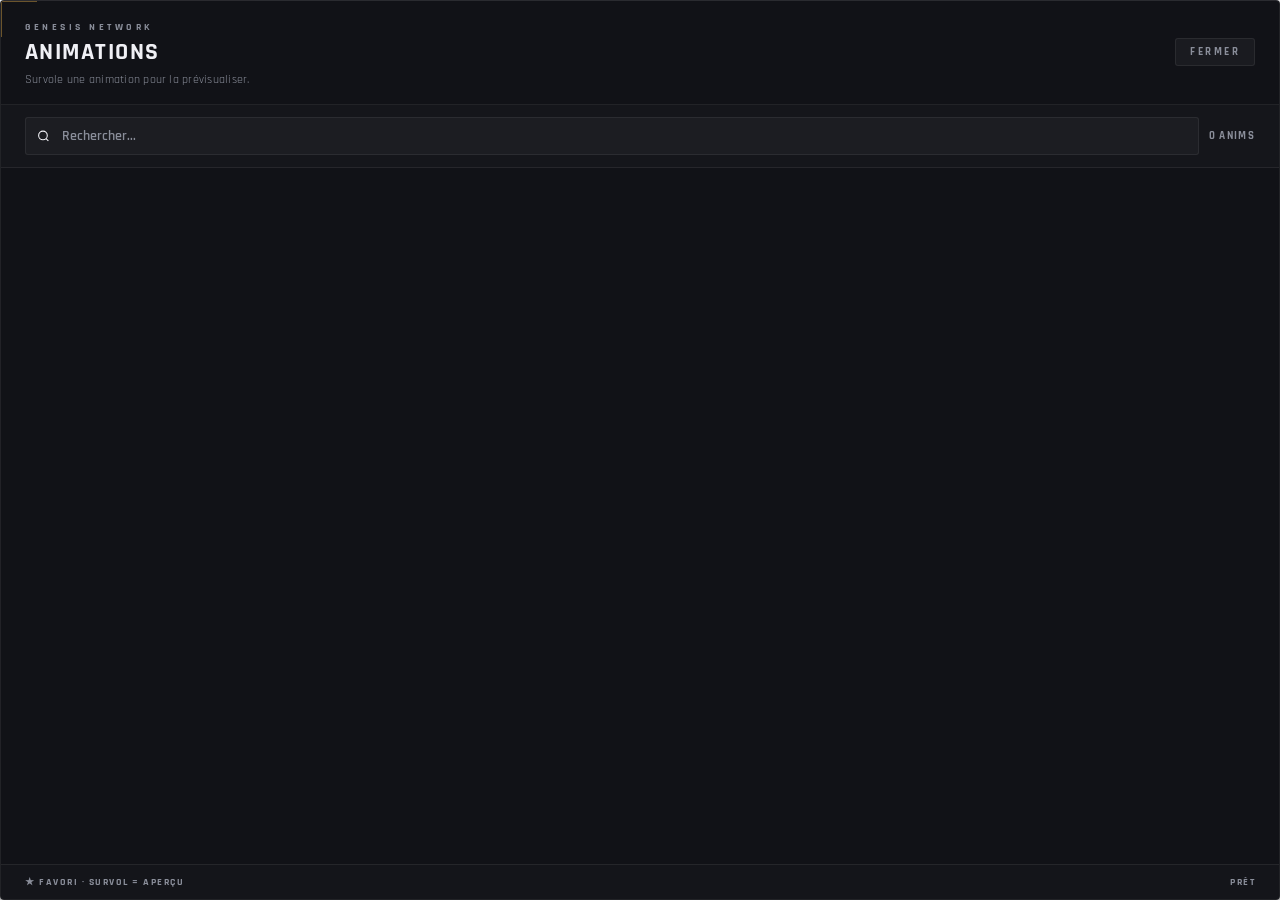
==== commit 4f191e5a: "Add files via upload" ====
--- a/anim/index.html
+++ b/anim/index.html
@@ -12,9 +12,9 @@
   --bg:rgba(10,11,16,0.97);--border:rgba(255,255,255,0.07);--border-h:rgba(255,255,255,0.13);
 }
 html,body{width:100%;height:100%;font-family:'Rajdhani',sans-serif;background:transparent;color:var(--text);overflow:hidden}
-#root{width:100%;height:100%;display:flex;align-items:center;justify-content:flex-start;padding-left:52px}
+#root{width:100%;height:100%;display:flex;align-items:stretch;justify-content:stretch}
 #panel{
-  width:420px;height:min(780px,92vh);
+  width:100%;height:100%;
   display:flex;flex-direction:column;
   background:var(--bg);
   border:1px solid var(--border);border-top:1px solid rgba(255,255,255,0.10);
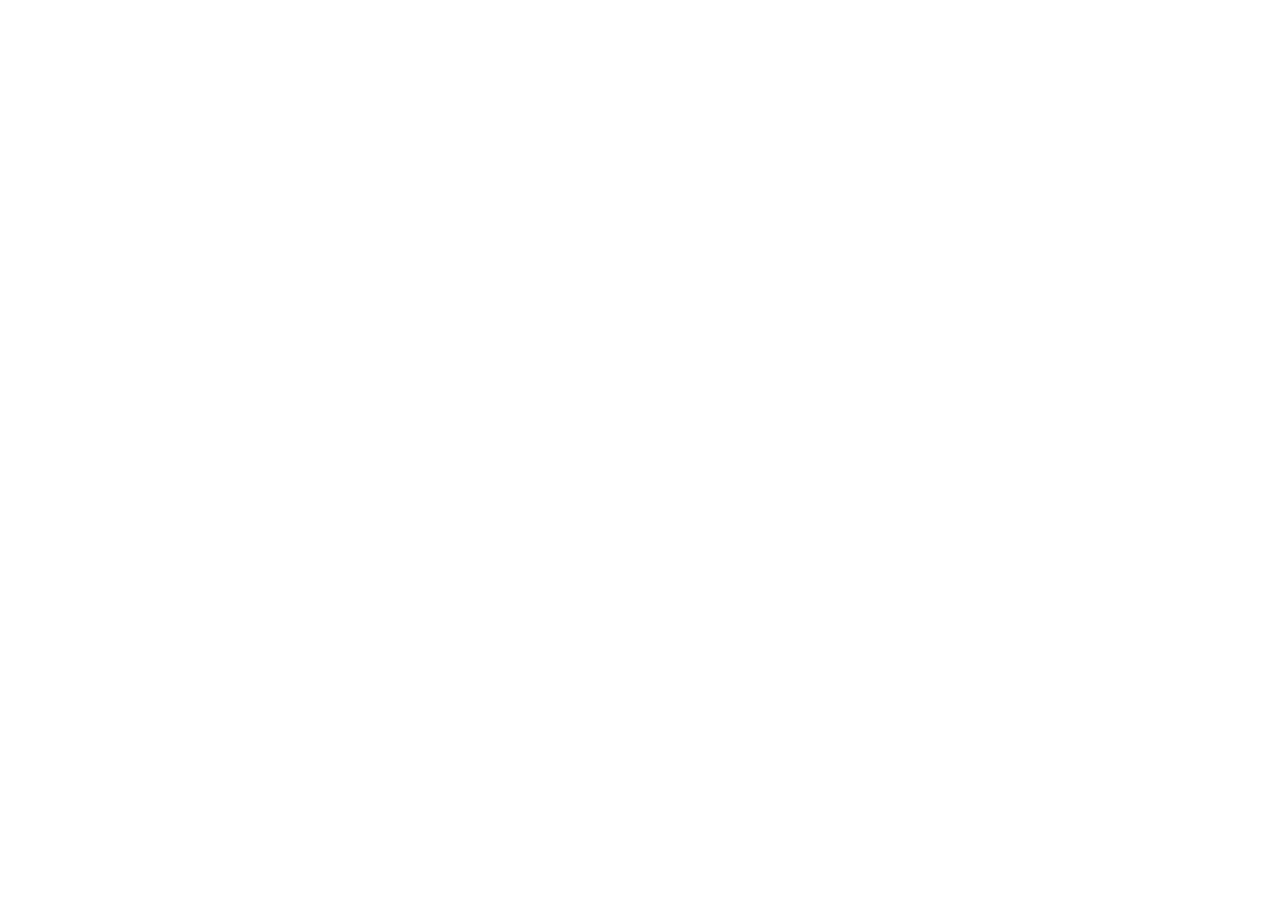
==== commit 3031bfb3: "Refactor index.html for improved structure and styles" ====
--- a/anim/index.html
+++ b/anim/index.html
@@ -2,29 +2,35 @@
 <html lang="fr">
 <head>
 <meta charset="UTF-8">
-<meta name="viewport" content="width=device-width, initial-scale=1.0">
 <style>
 @import url('https://fonts.googleapis.com/css2?family=Rajdhani:wght@400;500;600;700;800&display=swap');
 *{box-sizing:border-box;margin:0;padding:0}
 :root{
   --gold:#c69643;--gold-dim:rgba(198,150,67,0.15);--gold-border:rgba(198,150,67,0.28);
-  --silver:#c8cbd6;--text:#f0f0f5;--dim:#8a8e9a;
-  --bg:rgba(10,11,16,0.97);--border:rgba(255,255,255,0.07);--border-h:rgba(255,255,255,0.13);
-}
-html,body{width:100%;height:100%;font-family:'Rajdhani',sans-serif;background:transparent;color:var(--text);overflow:hidden}
-#root{width:100%;height:100%;display:flex;align-items:stretch;justify-content:stretch}
-#panel{
-  width:100%;height:100%;
-  display:flex;flex-direction:column;
-  background:var(--bg);
-  border:1px solid var(--border);border-top:1px solid rgba(255,255,255,0.10);
-  border-radius:4px;
+  --silver:#c8cbd6;--silver-dim:rgba(200,203,214,0.08);--silver-border:rgba(200,203,214,0.18);
+  --pink:#ff6b9d;--pink-dim:rgba(255,107,157,0.12);
+  --text:#f0f0f5;--dim:#8a8e9a;--muted:#5a5e6a;
+  --bg:rgba(10,11,16,0.97);--bg-dark:rgba(6,7,11,0.98);
+  --border:rgba(255,255,255,0.07);--border-h:rgba(255,255,255,0.13);
+}
+html,body{width:100%;height:100%;font-family:'Rajdhani',sans-serif;background:transparent;color:var(--text);overflow:hidden;-webkit-user-select:none;user-select:none}
+#root{width:100%;height:100%;display:flex;align-items:flex-start;padding:40px 50px;gap:40px;opacity:0;transition:opacity .35s ease}
+#root.visible{opacity:1}
+
+/* ═══════════ LEFT PANEL ═══════════ */
+#left-panel{
+  width:360px;display:flex;flex-direction:column;
+  background:var(--bg);border:1px solid var(--border);border-top-color:rgba(255,255,255,0.10);
+  border-radius:4px;overflow:hidden;position:relative;
   box-shadow:0 40px 100px rgba(0,0,0,0.75);
-  overflow:hidden;position:relative;
-}
-#panel::before,#panel::after{content:'';position:absolute;pointer-events:none;background:var(--gold);opacity:0.5}
-#panel::before{top:0;left:0;width:36px;height:1px}
-#panel::after{top:0;left:0;width:1px;height:36px}
+  max-height:calc(100vh - 80px);flex-shrink:0;
+  transform:translateX(-20px);opacity:0;transition:transform .4s cubic-bezier(.16,1,.3,1),opacity .4s ease;
+}
+#root.visible #left-panel{transform:translateX(0);opacity:1}
+#left-panel::before,#left-panel::after{content:'';position:absolute;pointer-events:none;background:var(--gold);opacity:.5;z-index:2}
+#left-panel::before{top:0;left:0;width:36px;height:1px}
+#left-panel::after{top:0;left:0;width:1px;height:36px}
+
 #header{padding:20px 24px 16px;border-bottom:1px solid var(--border);flex-shrink:0}
 #eyebrow{font-size:10px;font-weight:700;letter-spacing:.35em;text-transform:uppercase;color:var(--dim);margin-bottom:4px}
 #title-row{display:flex;align-items:center;justify-content:space-between}
@@ -33,52 +39,128 @@
   appearance:none;border:1px solid var(--border);cursor:pointer;
   background:rgba(255,255,255,0.04);color:var(--dim);
   font:700 11px 'Rajdhani',sans-serif;letter-spacing:.22em;text-transform:uppercase;
-  padding:6px 14px;border-radius:3px;
+  padding:6px 14px;border-radius:3px;transition:border-color .12s,color .12s;
 }
 #close-btn:hover{border-color:var(--border-h);color:var(--text)}
-#subtitle{font-size:12px;color:var(--dim);margin-top:5px;letter-spacing:.02em;line-height:1.3}
+#subtitle{font-size:12px;color:var(--dim);margin-top:5px;letter-spacing:.02em}
+
+/* Toolbar */
 #toolbar{padding:12px 24px;border-bottom:1px solid var(--border);display:flex;align-items:center;gap:10px;flex-shrink:0;background:rgba(255,255,255,0.015)}
-#search-wrap{flex:1;position:relative;height:38px}
-#search-wrap svg{position:absolute;left:12px;top:50%;transform:translateY(-50%);width:13px;height:13px;fill:var(--dim);pointer-events:none}
-#search{width:100%;height:100%;border:1px solid var(--border);outline:none;background:rgba(255,255,255,0.03);color:var(--text);padding:0 12px 0 36px;font:600 14px 'Rajdhani',sans-serif;border-radius:3px;transition:border-color .15s}
+#cat-select{
+  appearance:none;background:rgba(255,255,255,0.03);border:1px solid var(--border);
+  color:var(--text);font:600 13px 'Rajdhani',sans-serif;padding:8px 30px 8px 12px;
+  border-radius:3px;cursor:pointer;
+  background-image:url("data:image/svg+xml,%3Csvg xmlns='http://www.w3.org/2000/svg' width='10' height='10' fill='%238a8e9a'%3E%3Cpath d='M1 3l4 4 4-4'/%3E%3C/svg%3E");
+  background-repeat:no-repeat;background-position:right 10px center;transition:border-color .12s;
+}
+#cat-select:focus{outline:none;border-color:var(--border-h)}
+#search-wrap{flex:1;position:relative;height:36px}
+#search-wrap svg{position:absolute;left:11px;top:50%;transform:translateY(-50%);width:13px;height:13px;fill:var(--dim);pointer-events:none}
+#search{
+  width:100%;height:100%;border:1px solid var(--border);outline:none;
+  background:rgba(255,255,255,0.03);color:var(--text);padding:0 12px 0 34px;
+  font:600 13px 'Rajdhani',sans-serif;border-radius:3px;transition:border-color .12s;
+}
 #search:focus{border-color:rgba(255,255,255,0.15)}
 #search::placeholder{color:var(--dim)}
 #count{font-size:11px;font-weight:700;letter-spacing:.12em;text-transform:uppercase;color:var(--dim);white-space:nowrap;flex-shrink:0}
-#list-wrap{flex:1;overflow-y:auto;overflow-x:hidden;padding:10px 24px 16px}
+
+/* List */
+#list-wrap{flex:1;overflow-y:auto;overflow-x:hidden;padding:8px 16px 12px}
 #list-wrap::-webkit-scrollbar{width:3px}
 #list-wrap::-webkit-scrollbar-thumb{background:rgba(255,255,255,0.10);border-radius:2px}
 .anim-row{
-  display:grid;grid-template-columns:24px 1fr auto auto;align-items:center;gap:0;
-  padding:0 12px;height:50px;border:1px solid var(--border);border-radius:3px;margin-bottom:5px;
+  display:grid;grid-template-columns:28px 1fr auto auto;align-items:center;
+  padding:0 12px;height:48px;border:1px solid var(--border);border-radius:3px;margin-bottom:5px;
   background:rgba(255,255,255,0.02);cursor:pointer;
   transition:background .10s,border-color .10s;
 }
 .anim-row:hover,.anim-row.hovered{background:rgba(255,255,255,0.05);border-color:var(--border-h)}
 .anim-row.active{border-color:var(--gold-border);background:rgba(198,150,67,0.07)}
-.anim-num{font-size:10px;font-weight:700;color:var(--dim);padding-right:10px}
+.anim-row.locked{opacity:.45;cursor:default}
+.anim-num{font-size:10px;font-weight:700;color:var(--muted);padding-right:8px}
 .anim-info{min-width:0}
-.anim-name{font-size:15px;font-weight:700;white-space:nowrap;overflow:hidden;text-overflow:ellipsis}
-.anim-tags{display:flex;gap:5px;margin-top:1px}
-.tag{font-size:9px;font-weight:800;letter-spacing:.12em;text-transform:uppercase;padding:2px 6px;border-radius:2px}
+.anim-name{font-size:14px;font-weight:700;white-space:nowrap;overflow:hidden;text-overflow:ellipsis}
+.anim-tags{display:flex;gap:4px;margin-top:1px}
+.tag{font-size:9px;font-weight:800;letter-spacing:.10em;text-transform:uppercase;padding:1px 5px;border-radius:2px}
 .tag-premium{color:var(--gold);background:var(--gold-dim);border:1px solid var(--gold-border)}
-.tag-fav{color:var(--silver);background:rgba(200,203,214,0.08);border:1px solid rgba(200,203,214,0.18)}
-.row-actions{display:flex;gap:5px;margin-left:10px}
-.btn-fav,.btn-play{appearance:none;border:0;cursor:pointer;border-radius:3px;font:700 11px 'Rajdhani',sans-serif;letter-spacing:.10em;text-transform:uppercase;display:flex;align-items:center;justify-content:center;transition:background .12s,border-color .12s}
-.btn-fav{width:32px;height:32px;background:rgba(255,255,255,0.04);border:1px solid var(--border);color:var(--dim);font-size:14px}
+.tag-fav{color:var(--silver);background:var(--silver-dim);border:1px solid var(--silver-border)}
+.tag-cat{color:var(--dim);background:rgba(255,255,255,0.04);border:1px solid var(--border)}
+.row-actions{display:flex;gap:4px;margin-left:8px}
+.btn-fav,.btn-play{
+  appearance:none;border:0;cursor:pointer;border-radius:3px;
+  font:700 10px 'Rajdhani',sans-serif;letter-spacing:.08em;text-transform:uppercase;
+  display:flex;align-items:center;justify-content:center;
+  transition:background .12s,border-color .12s;
+}
+.btn-fav{width:30px;height:30px;background:rgba(255,255,255,0.04);border:1px solid var(--border);color:var(--dim);font-size:13px}
 .btn-fav:hover{border-color:var(--gold-border);color:var(--gold)}
 .btn-fav.active{background:var(--gold-dim);border-color:var(--gold-border);color:var(--gold)}
-.btn-play{height:32px;padding:0 12px;background:rgba(198,150,67,0.12);border:1px solid var(--gold-border);color:var(--gold);font-size:11px}
+.btn-play{height:30px;padding:0 10px;background:rgba(198,150,67,0.10);border:1px solid var(--gold-border);color:var(--gold);font-size:10px}
 .btn-play:hover{background:rgba(198,150,67,0.22);border-color:rgba(198,150,67,0.50)}
-#empty{display:none;text-align:center;padding:50px 20px}
-#empty h3{font-size:18px;font-weight:800;text-transform:uppercase;letter-spacing:.06em;color:var(--dim);margin-bottom:6px}
-#empty p{font-size:13px;color:var(--dim)}
-#footer{padding:11px 24px;border-top:1px solid var(--border);display:flex;align-items:center;justify-content:space-between;flex-shrink:0;background:rgba(255,255,255,0.010)}
-#hint,#status{font-size:10px;font-weight:700;letter-spacing:.15em;text-transform:uppercase;color:var(--dim)}
+
+/* Empty state */
+#empty{display:none;text-align:center;padding:40px 20px}
+#empty h3{font-size:16px;font-weight:800;text-transform:uppercase;letter-spacing:.06em;color:var(--dim);margin-bottom:4px}
+#empty p{font-size:12px;color:var(--muted)}
+
+/* Footer */
+#footer{padding:10px 24px;border-top:1px solid var(--border);display:flex;align-items:center;justify-content:space-between;flex-shrink:0;background:rgba(255,255,255,0.010)}
+#stop-btn{
+  appearance:none;border:1px solid var(--border);cursor:pointer;
+  background:rgba(255,255,255,0.04);color:var(--dim);
+  font:700 11px 'Rajdhani',sans-serif;letter-spacing:.12em;text-transform:uppercase;
+  padding:7px 14px;border-radius:3px;display:flex;align-items:center;gap:8px;
+  transition:background .12s,border-color .12s,color .12s;
+}
+#stop-btn:hover{background:var(--pink-dim);border-color:rgba(255,107,157,0.25);color:var(--pink)}
+.stop-square{width:8px;height:8px;background:currentColor;border-radius:1px}
+#hint{font-size:10px;font-weight:700;letter-spacing:.12em;text-transform:uppercase;color:var(--muted)}
+
+/* ═══════════ RIGHT RADIAL ═══════════ */
+#radial-wrap{
+  position:fixed;top:50%;right:60px;transform:translateY(-50%);
+  width:320px;height:320px;
+  opacity:0;transition:opacity .4s ease .15s,transform .4s cubic-bezier(.16,1,.3,1) .15s;
+}
+#root.visible #radial-wrap{opacity:1}
+#radial-ring{
+  position:absolute;inset:0;border-radius:50%;
+  background:var(--bg-dark);border:2px solid rgba(60,65,80,0.7);
+  box-shadow:0 0 60px rgba(0,0,0,0.5),inset 0 0 40px rgba(0,0,0,0.25);
+}
+#radial-inner{
+  position:absolute;top:50%;left:50%;transform:translate(-50%,-50%);
+  width:120px;height:120px;border-radius:50%;
+  display:flex;flex-direction:column;align-items:center;justify-content:center;gap:2px;
+}
+#radial-inner .heart{width:22px;height:22px;fill:var(--pink);filter:drop-shadow(0 0 6px rgba(255,107,157,0.35));animation:heartPulse 2.5s ease infinite}
+@keyframes heartPulse{0%,100%{transform:scale(1)}50%{transform:scale(1.12)}}
+#radial-inner .label{font-size:12px;font-weight:800;letter-spacing:.14em;text-transform:uppercase;color:var(--text)}
+#radial-inner .sub{font-size:10px;font-weight:600;color:var(--dim)}
+
+/* Radial items */
+.ri{
+  position:absolute;width:42px;height:42px;
+  display:flex;align-items:center;justify-content:center;
+  cursor:pointer;border-radius:50%;transition:transform .15s,background .15s;
+}
+.ri:hover{transform:scale(1.18)!important;background:rgba(255,255,255,0.06)}
+.ri.active-cat{background:rgba(200,203,214,0.10)}
+.ri.active-cat svg{fill:var(--text)!important}
+.ri svg{width:20px;height:20px;fill:rgba(255,255,255,0.45);transition:fill .12s}
+.ri:hover svg{fill:var(--text)}
+.ri .ri-label{
+  position:absolute;bottom:-22px;left:50%;transform:translateX(-50%);
+  font-size:9px;font-weight:700;letter-spacing:.08em;text-transform:uppercase;color:var(--dim);
+  white-space:nowrap;opacity:0;transition:opacity .12s;pointer-events:none;
+}
+.ri:hover .ri-label{opacity:1}
 </style>
 </head>
 <body>
 <div id="root">
-  <div id="panel">
+  <div id="left-panel">
     <div id="header">
       <div id="eyebrow">Genesis Network</div>
       <div id="title-row">
@@ -88,26 +170,40 @@
       <div id="subtitle">Survole une animation pour la prévisualiser.</div>
     </div>
     <div id="toolbar">
+      <select id="cat-select"><option value="all">Toutes</option></select>
       <div id="search-wrap">
         <svg viewBox="0 0 24 24"><circle cx="11" cy="11" r="8" stroke-width="2" stroke="currentColor" fill="none"/><path d="m21 21-4.35-4.35" stroke-width="2" stroke="currentColor"/></svg>
         <input id="search" type="text" placeholder="Rechercher...">
       </div>
-      <div id="count">0 anims</div>
+      <div id="count">0</div>
     </div>
     <div id="list-wrap">
       <div id="list"></div>
-      <div id="empty"><h3>Aucune animation</h3><p id="empty-sub">Essaie un autre mot-clé.</p></div>
+      <div id="empty"><h3>Aucune animation</h3><p>Essaie un autre mot-clé.</p></div>
     </div>
     <div id="footer">
-      <div id="hint">★ favori · survol = aperçu</div>
-      <div id="status">Prêt</div>
+      <button id="stop-btn"><span class="stop-square"></span>Stopper</button>
+      <div id="hint">F7 fermer · clic droit favori</div>
+    </div>
+  </div>
+
+  <!-- Radial wheel -->
+  <div id="radial-wrap">
+    <div id="radial-ring"></div>
+    <div id="radial-items"></div>
+    <div id="radial-inner">
+      <svg class="heart" viewBox="0 0 24 24"><path d="M12 21.35l-1.45-1.32C5.4 15.36 2 12.28 2 8.5 2 5.42 4.42 3 7.5 3c1.74 0 3.41.81 4.5 2.09C13.09 3.81 14.76 3 16.5 3 19.58 3 22 5.42 22 8.5c0 3.78-3.4 6.86-8.55 11.54L12 21.35z"/></svg>
+      <span class="label">Favoris</span>
+      <span class="sub" id="fav-count">0 favs</span>
     </div>
   </div>
 </div>
 
 <script>
-var S = {items:[],search:'',emptySub:'Essaie un autre mot-clé.',closeKey:'F9'};
-
+/* ═══════════ STATE ═══════════ */
+var S={items:[],categories:[],filter:'',cat:'all',menuKey:'F7',stopKey:'F9'};
+
+/* ═══════════ HELPERS ═══════════ */
 function gmodCall(ns,fn){
   var args=Array.prototype.slice.call(arguments,2);
   try{
@@ -115,86 +211,227 @@
     if(obj&&typeof obj[fn]==='function') obj[fn].apply(null,args);
   }catch(e){}
 }
-function esc(v){
-  return String(v==null?'':v).replace(/&/g,'&amp;').replace(/</g,'&lt;').replace(/>/g,'&gt;').replace(/"/g,'&quot;').replace(/'/g,'&#39;');
-}
+function esc(v){return String(v==null?'':v).replace(/&/g,'&amp;').replace(/</g,'&lt;').replace(/>/g,'&gt;').replace(/"/g,'&quot;');}
+
+/* ═══════════ ICONS (SVG paths by category) ═══════════ */
+var CAT_ICONS={
+  all:'M3 13h2v-2H3v2zm0 4h2v-2H3v2zm0-8h2V7H3v2zm4 4h14v-2H7v2zm0 4h14v-2H7v2zM7 7v2h14V7H7z',
+  danse:'M12 3v10.55c-.59-.34-1.27-.55-2-.55-2.21 0-4 1.79-4 4s1.79 4 4 4 4-1.79 4-4V7h4V3h-6z',
+  emote:'M11.99 2C6.47 2 2 6.48 2 12s4.47 10 9.99 10C17.52 22 22 17.52 22 12S17.52 2 11.99 2zM12 20c-4.42 0-8-3.58-8-8s3.58-8 8-8 8 3.58 8 8-3.58 8-8 8zm3.5-9c.83 0 1.5-.67 1.5-1.5S16.33 8 15.5 8 14 8.67 14 9.5s.67 1.5 1.5 1.5zm-7 0c.83 0 1.5-.67 1.5-1.5S9.33 8 8.5 8 7 8.67 7 9.5 7.67 11 8.5 11zm3.5 6.5c2.33 0 4.31-1.46 5.11-3.5H6.89c.8 2.04 2.78 3.5 5.11 3.5z',
+  pose:'M12 2C13.1 2 14 2.9 14 4C14 5.1 13.1 6 12 6C10.9 6 10 5.1 10 4C10 2.9 10.9 2 12 2ZM21 9H15V22H13V16H11V22H9V9H3V7H21V9Z',
+  assis:'M17 11h-1V7c0-1.1-.9-2-2-2H9c-1.1 0-2 .9-2 2v4H6c-1.1 0-2 .9-2 2v8h4v-2h8v2h4v-8c0-1.1-.9-2-2-2zm-7-4h4v4h-4V7z',
+  action:'M13 3v7h6l-8 11v-7H5l8-11z',
+  combat:'M20.57 14.86L22 13.43 20.57 12 17 15.57 8.43 7 12 3.43 10.57 2 9.14 3.43 7.71 2 5.57 4.14 4.14 2.71 2.71 4.14l1.43 1.43L2 7.71l1.43 1.43L2 10.57 3.43 12 7 8.43 15.57 17 12 20.57 13.43 22l1.43-1.43L16.29 22l2.14-2.14 1.43 1.43 1.43-1.43-1.43-1.43L22 16.29z',
+  fun:'M12 2C6.48 2 2 6.48 2 12v8h4v-2h2v2h4v-2h2v2h4v-2h2v-8c0-5.52-4.48-10-10-10zM8 13c-.83 0-1.5-.67-1.5-1.5S7.17 10 8 10s1.5.67 1.5 1.5S8.83 13 8 13zm8 0c-.83 0-1.5-.67-1.5-1.5S15.17 10 16 10s1.5.67 1.5 1.5S16.83 13 16 13z',
+  sport:'M20.5 6c-2.61.7-5.67 1-8.5 1s-5.89-.3-8.5-1L3 8c1.86.5 4 .83 6 1v13h2v-6h2v6h2V9c2-.17 4.14-.5 6-1l-.5-2zM12 6c1.1 0 2-.9 2-2s-.9-2-2-2-2 .9-2 2 .9 2 2 2z'
+};
+
+/* ═══════════ RADIAL POSITIONS (8 slots) ═══════════ */
+var RAD_POS=[
+  {top:'6%',left:'50%',tx:'-50%',ty:'0'},
+  {top:'17%',right:'10%',tx:'0',ty:'0'},
+  {top:'50%',right:'0%',tx:'0',ty:'-50%'},
+  {bottom:'17%',right:'10%',tx:'0',ty:'0'},
+  {bottom:'6%',left:'50%',tx:'-50%',ty:'0'},
+  {bottom:'17%',left:'10%',tx:'0',ty:'0'},
+  {top:'50%',left:'0%',tx:'0',ty:'-50%'},
+  {top:'17%',left:'10%',tx:'0',ty:'0'}
+];
+
+/* ═══════════ FILTER + RENDER ═══════════ */
 function getFiltered(){
-  var q=(S.search||'').trim().toLowerCase();
-  var out=S.items.slice();
-  if(q) out=out.filter(function(it){return (it.search||(it.name+' '+it.key)).toLowerCase().indexOf(q)>=0;});
+  var q=(S.filter||'').toLowerCase();
+  var cat=S.cat||'all';
+  var out=[];
+  for(var i=0;i<S.items.length;i++){
+    var it=S.items[i];
+    if(cat!=='all'&&it.category!==cat) continue;
+    if(q&&(it.search||'').indexOf(q)<0) continue;
+    out.push(it);
+  }
   out.sort(function(a,b){
     var fa=a.favorite?1:0,fb=b.favorite?1:0;
     if(fa!==fb) return fb-fa;
-    return (Number(a.id)||0)-(Number(b.id)||0);
+    return (a.id||0)-(b.id||0);
   });
   return out;
 }
+
 function render(){
   var items=getFiltered();
   var list=document.getElementById('list');
   var empty=document.getElementById('empty');
-  document.getElementById('count').textContent=items.length+' anim'+(items.length>1?'s':'');
-  if(!items.length){list.innerHTML='';empty.style.display='block';document.getElementById('empty-sub').textContent=S.emptySub;return;}
+  var countEl=document.getElementById('count');
+  countEl.textContent=items.length+' anim'+(items.length!==1?'s':'');
+
+  // Fav count
+  var favN=0;
+  for(var f=0;f<S.items.length;f++){if(S.items[f].favorite)favN++;}
+  document.getElementById('fav-count').textContent=favN+' fav'+(favN!==1?'s':'');
+
+  if(!items.length){
+    list.innerHTML='';
+    empty.style.display='block';
+    return;
+  }
   empty.style.display='none';
-  list.innerHTML=items.map(function(it,i){
+
+  var html='';
+  for(var i=0;i<items.length;i++){
+    var it=items[i];
     var tags='';
-    if(it.premium) tags+='<span class="tag tag-premium">Premium</span>';
-    if(it.favorite) tags+='<span class="tag tag-fav">Favori</span>';
-    return '<div class="anim-row" data-key="'+esc(it.key)+'" data-index="'+i+'">'
-      +'<div class="anim-num">'+(i+1)+'</div>'
-      +'<div class="anim-info"><div class="anim-name">'+esc(it.name)+'</div>'+(tags?'<div class="anim-tags">'+tags+'</div>':'')+'</div>'
+    if(it.premium) tags+='<span class="tag tag-premium">VIP</span>';
+    if(it.favorite) tags+='<span class="tag tag-fav">★</span>';
+    var locked=it.premium&&!it.canPlay;
+    html+='<div class="anim-row'+(locked?' locked':'')+'" data-key="'+esc(it.key)+'" data-idx="'+i+'">'
+      +'<div class="anim-num">#'+it.id+'</div>'
+      +'<div class="anim-info"><div class="anim-name">'+esc(it.name)+'</div>'
+      +(tags?'<div class="anim-tags">'+tags+'</div>':'')
+      +'</div>'
       +'<div class="row-actions">'
         +'<button class="btn-fav'+(it.favorite?' active':'')+'" data-action="fav" data-key="'+esc(it.key)+'">★</button>'
-        +'<button class="btn-play" data-action="play" data-key="'+esc(it.key)+'">JOUER</button>'
+        +(locked?'':'<button class="btn-play" data-action="play" data-key="'+esc(it.key)+'">JOUER</button>')
       +'</div>'
     +'</div>';
-  }).join('');
-}
+  }
+  list.innerHTML=html;
+}
+
+/* ═══════════ RADIAL CATEGORIES ═══════════ */
+function buildRadial(){
+  var wrap=document.getElementById('radial-items');
+  var cats=S.categories||[];
+  if(!cats.length) return;
+  var html='';
+  for(var i=0;i<cats.length&&i<RAD_POS.length;i++){
+    var c=cats[i];
+    var p=RAD_POS[i];
+    var style='';
+    if(p.top) style+='top:'+p.top+';';
+    if(p.bottom) style+='bottom:'+p.bottom+';';
+    if(p.left) style+='left:'+p.left+';';
+    if(p.right) style+='right:'+p.right+';';
+    style+='transform:translate('+p.tx+','+p.ty+');';
+    var icon=CAT_ICONS[c.id]||CAT_ICONS.all;
+    var isActive=(S.cat===c.id)?'active-cat':'';
+    html+='<div class="ri '+isActive+'" data-cat="'+esc(c.id)+'" style="'+style+'">'
+      +'<svg viewBox="0 0 24 24"><path d="'+icon+'"/></svg>'
+      +'<span class="ri-label">'+esc(c.name)+'</span>'
+    +'</div>';
+  }
+  wrap.innerHTML=html;
+}
+
+/* ═══════════ CATEGORY SELECT SYNC ═══════════ */
+function buildCatSelect(){
+  var sel=document.getElementById('cat-select');
+  var cats=S.categories||[];
+  var html='';
+  for(var i=0;i<cats.length;i++){
+    var c=cats[i];
+    // Count items in this category
+    var n=0;
+    if(c.id==='all'){n=S.items.length;}
+    else{for(var j=0;j<S.items.length;j++){if(S.items[j].category===c.id)n++;}}
+    html+='<option value="'+esc(c.id)+'">'+esc(c.name)+' ('+n+')</option>';
+  }
+  sel.innerHTML=html;
+}
+
+function setCategory(catId){
+  S.cat=catId||'all';
+  document.getElementById('cat-select').value=S.cat;
+  buildRadial();
+  render();
+}
+
+/* ═══════════ WIRING ═══════════ */
 function wire(){
   document.getElementById('close-btn').onclick=function(){gmodCall('anim_ui','closeMenu');};
-  document.getElementById('search').oninput=function(e){S.search=e.target.value||'';render();};
-  var list=document.getElementById('list');
-  list.addEventListener('mouseover',function(e){
+  document.getElementById('stop-btn').onclick=function(){gmodCall('anim_ui','stopAnimation');};
+  document.getElementById('search').oninput=function(e){S.filter=e.target.value||'';render();};
+  document.getElementById('cat-select').onchange=function(e){setCategory(e.target.value);};
+
+  // List events (delegation)
+  var listEl=document.getElementById('list');
+  listEl.addEventListener('mouseover',function(e){
     var row=e.target.closest('.anim-row');
-    if(!row) return;
+    if(!row||row.classList.contains('locked')) return;
     var key=row.dataset.key||'';
     if(!key) return;
-    document.querySelectorAll('.anim-row.hovered').forEach(function(r){r.classList.remove('hovered');});
+    var all=document.querySelectorAll('.anim-row.hovered');
+    for(var i=0;i<all.length;i++) all[i].classList.remove('hovered');
     row.classList.add('hovered');
     gmodCall('anim_ui','previewAnimation',key);
   });
-  list.addEventListener('click',function(e){
+
+  listEl.addEventListener('click',function(e){
     var btn=e.target.closest('[data-action]');
     if(!btn) return;
     var key=btn.dataset.key||'';
     if(!key) return;
+
     if(btn.dataset.action==='fav'){
-      var it=S.items.find(function(x){return String(x.key)===String(key);});
+      var it=null;
+      for(var i=0;i<S.items.length;i++){if(S.items[i].key===key){it=S.items[i];break;}}
       if(!it) return;
       it.favorite=!it.favorite;
       render();
       gmodCall('anim_ui','toggleFavorite',key,it.favorite?'1':'0');
     } else if(btn.dataset.action==='play'){
-      document.querySelectorAll('.anim-row.active').forEach(function(r){r.classList.remove('active');});
+      var rows=document.querySelectorAll('.anim-row.active');
+      for(var j=0;j<rows.length;j++) rows[j].classList.remove('active');
       var row=btn.closest('.anim-row');
       if(row) row.classList.add('active');
-      document.getElementById('status').textContent='Lecture...';
       gmodCall('anim_ui','playAnimation',key);
     }
   });
-  document.addEventListener('keydown',function(e){if(e.key==='Escape') gmodCall('anim_ui','closeMenu');});
-}
+
+  // Radial clicks (delegation)
+  document.getElementById('radial-items').addEventListener('click',function(e){
+    var ri=e.target.closest('.ri');
+    if(!ri) return;
+    var catId=ri.dataset.cat||'all';
+    setCategory(catId);
+  });
+
+  // ESC key
+  document.addEventListener('keydown',function(e){
+    if(e.key==='Escape') gmodCall('anim_ui','closeMenu');
+  });
+
+  // Click outside panel to close
+  document.getElementById('root').addEventListener('mousedown',function(e){
+    if(e.target.id==='root') gmodCall('anim_ui','closeMenu');
+  });
+}
+
+/* ═══════════ BOOTSTRAP (called from Lua) ═══════════ */
 window.GA_Bootstrap=function(payload){
   if(!payload) return;
   S.items=Array.isArray(payload.items)?payload.items:[];
-  S.closeKey=payload.close_key||S.closeKey;
-  S.emptySub=payload.empty_subtitle||S.emptySub;
-  if(payload.subtitle) document.getElementById('subtitle').textContent=payload.subtitle;
-  document.getElementById('hint').textContent=S.closeKey+' pour fermer · survol = aperçu';
-  document.getElementById('status').textContent='Prêt';
+  S.categories=Array.isArray(payload.categories)?payload.categories:[];
+  S.menuKey=payload.menu_key||'F7';
+  S.stopKey=payload.stop_key||'F9';
+
+  // Add search field to items
+  for(var i=0;i<S.items.length;i++){
+    var it=S.items[i];
+    if(!it.search) it.search=(it.name+' '+it.key).toLowerCase();
+  }
+
+  document.getElementById('hint').textContent=S.menuKey+' fermer · clic droit favori';
+  buildCatSelect();
+  buildRadial();
   render();
+  document.getElementById('root').classList.add('visible');
 };
-document.addEventListener('DOMContentLoaded',function(){wire();gmodCall('anim_ui','pageReady');});
+
+/* ═══════════ INIT ═══════════ */
+document.addEventListener('DOMContentLoaded',function(){
+  wire();
+  gmodCall('anim_ui','pageReady');
+});
 </script>
 </body>
 </html>
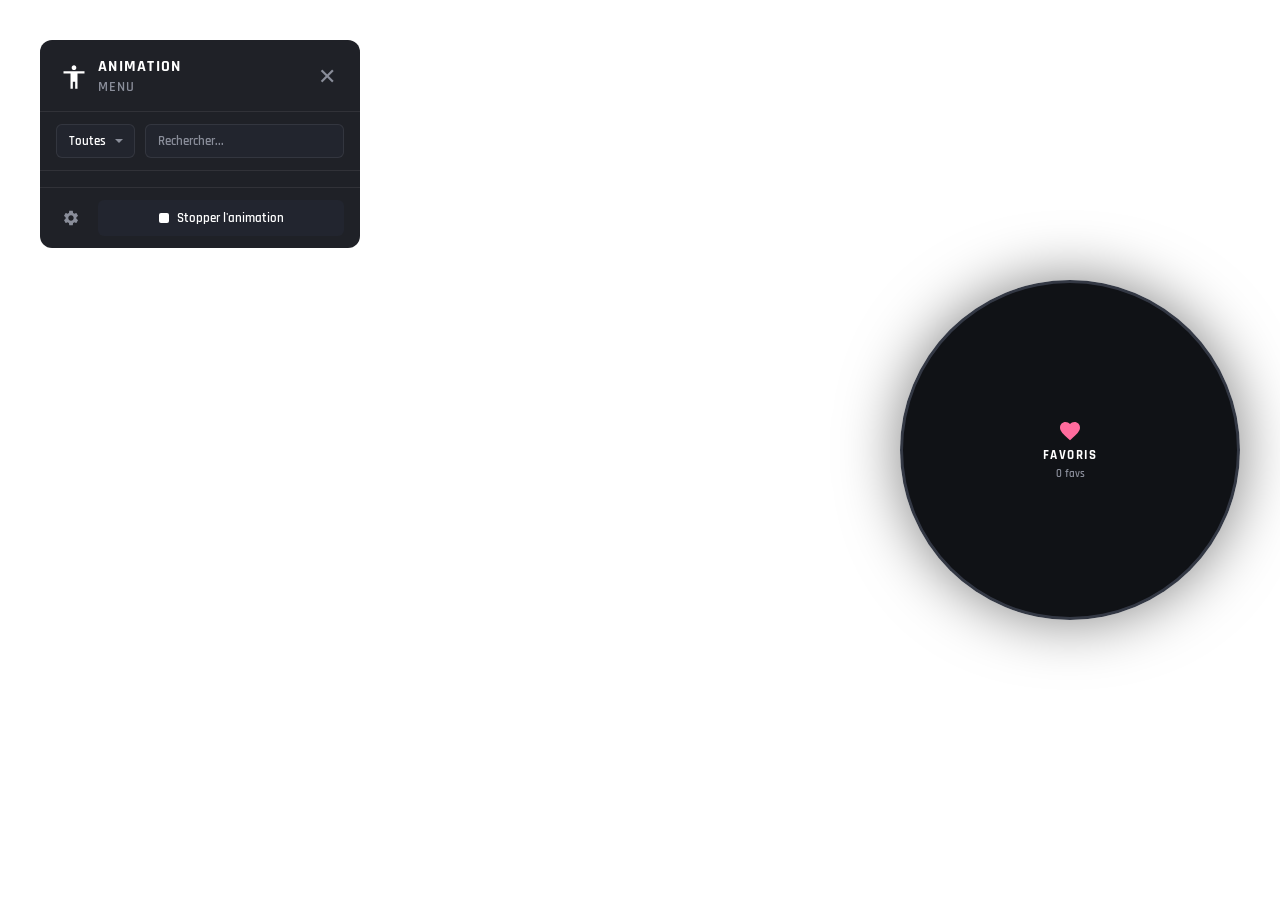
==== commit 79d01141: "Update print statement from 'Hello' to 'Goodbye'" ====
--- a/anim/index.html
+++ b/anim/index.html
@@ -6,193 +6,188 @@
 @import url('https://fonts.googleapis.com/css2?family=Rajdhani:wght@400;500;600;700;800&display=swap');
 *{box-sizing:border-box;margin:0;padding:0}
 :root{
-  --gold:#c69643;--gold-dim:rgba(198,150,67,0.15);--gold-border:rgba(198,150,67,0.28);
-  --silver:#c8cbd6;--silver-dim:rgba(200,203,214,0.08);--silver-border:rgba(200,203,214,0.18);
-  --pink:#ff6b9d;--pink-dim:rgba(255,107,157,0.12);
-  --text:#f0f0f5;--dim:#8a8e9a;--muted:#5a5e6a;
-  --bg:rgba(10,11,16,0.97);--bg-dark:rgba(6,7,11,0.98);
-  --border:rgba(255,255,255,0.07);--border-h:rgba(255,255,255,0.13);
+  --bg-dark:rgba(20,22,28,0.95);--bg-darker:rgba(12,14,18,0.98);
+  --bg-item:rgba(35,38,48,0.9);--bg-item-hover:rgba(50,54,68,0.95);--bg-item-active:rgba(60,65,80,1);
+  --text:#fff;--dim:#8a8e9a;--muted:#5a5e6a;
+  --pink:#ff6b9d;--gold:#ffd700;--gold-dim:rgba(255,215,0,0.12);--gold-border:rgba(255,215,0,0.30);
+  --border:rgba(255,255,255,0.08);--border-h:rgba(255,255,255,0.15);
 }
 html,body{width:100%;height:100%;font-family:'Rajdhani',sans-serif;background:transparent;color:var(--text);overflow:hidden;-webkit-user-select:none;user-select:none}
-#root{width:100%;height:100%;display:flex;align-items:flex-start;padding:40px 50px;gap:40px;opacity:0;transition:opacity .35s ease}
-#root.visible{opacity:1}
+#root{width:100%;height:100%;display:flex;align-items:flex-start;justify-content:space-between;padding:40px}
 
 /* ═══════════ LEFT PANEL ═══════════ */
 #left-panel{
-  width:360px;display:flex;flex-direction:column;
-  background:var(--bg);border:1px solid var(--border);border-top-color:rgba(255,255,255,0.10);
-  border-radius:4px;overflow:hidden;position:relative;
-  box-shadow:0 40px 100px rgba(0,0,0,0.75);
-  max-height:calc(100vh - 80px);flex-shrink:0;
-  transform:translateX(-20px);opacity:0;transition:transform .4s cubic-bezier(.16,1,.3,1),opacity .4s ease;
-}
-#root.visible #left-panel{transform:translateX(0);opacity:1}
-#left-panel::before,#left-panel::after{content:'';position:absolute;pointer-events:none;background:var(--gold);opacity:.5;z-index:2}
-#left-panel::before{top:0;left:0;width:36px;height:1px}
-#left-panel::after{top:0;left:0;width:1px;height:36px}
-
-#header{padding:20px 24px 16px;border-bottom:1px solid var(--border);flex-shrink:0}
-#eyebrow{font-size:10px;font-weight:700;letter-spacing:.35em;text-transform:uppercase;color:var(--dim);margin-bottom:4px}
-#title-row{display:flex;align-items:center;justify-content:space-between}
-#title{font-size:24px;font-weight:800;letter-spacing:.06em;text-transform:uppercase}
-#close-btn{
-  appearance:none;border:1px solid var(--border);cursor:pointer;
-  background:rgba(255,255,255,0.04);color:var(--dim);
-  font:700 11px 'Rajdhani',sans-serif;letter-spacing:.22em;text-transform:uppercase;
-  padding:6px 14px;border-radius:3px;transition:border-color .12s,color .12s;
-}
-#close-btn:hover{border-color:var(--border-h);color:var(--text)}
-#subtitle{font-size:12px;color:var(--dim);margin-top:5px;letter-spacing:.02em}
+  width:320px;background:var(--bg-dark);border-radius:12px;overflow:hidden;
+  display:flex;flex-direction:column;max-height:calc(100vh - 80px);
+}
+#header{padding:18px 20px 14px;display:flex;align-items:center;justify-content:space-between;border-bottom:1px solid var(--border)}
+#header-left{display:flex;align-items:center;gap:10px}
+#header-icon{width:28px;height:28px;fill:var(--text)}
+#title-block h1{font-size:16px;font-weight:700;letter-spacing:.08em;text-transform:uppercase;line-height:1.1}
+#title-block span{font-size:14px;font-weight:600;letter-spacing:.06em;text-transform:uppercase;color:var(--dim)}
+#close-btn{appearance:none;border:none;background:transparent;color:var(--dim);font-size:22px;cursor:pointer;padding:4px;line-height:1;transition:color .15s}
+#close-btn:hover{color:var(--text)}
 
 /* Toolbar */
-#toolbar{padding:12px 24px;border-bottom:1px solid var(--border);display:flex;align-items:center;gap:10px;flex-shrink:0;background:rgba(255,255,255,0.015)}
-#cat-select{
-  appearance:none;background:rgba(255,255,255,0.03);border:1px solid var(--border);
-  color:var(--text);font:600 13px 'Rajdhani',sans-serif;padding:8px 30px 8px 12px;
-  border-radius:3px;cursor:pointer;
+#toolbar{padding:12px 16px;display:flex;align-items:center;gap:10px;border-bottom:1px solid var(--border)}
+
+/* Custom dropdown (no native select) */
+.dropdown{position:relative;flex-shrink:0}
+.dropdown-btn{
+  appearance:none;border:1px solid var(--border);cursor:pointer;border-radius:6px;
+  background:var(--bg-item);color:var(--text);font:600 13px 'Rajdhani',sans-serif;
+  padding:8px 28px 8px 12px;white-space:nowrap;transition:border-color .12s;
   background-image:url("data:image/svg+xml,%3Csvg xmlns='http://www.w3.org/2000/svg' width='10' height='10' fill='%238a8e9a'%3E%3Cpath d='M1 3l4 4 4-4'/%3E%3C/svg%3E");
-  background-repeat:no-repeat;background-position:right 10px center;transition:border-color .12s;
-}
-#cat-select:focus{outline:none;border-color:var(--border-h)}
-#search-wrap{flex:1;position:relative;height:36px}
-#search-wrap svg{position:absolute;left:11px;top:50%;transform:translateY(-50%);width:13px;height:13px;fill:var(--dim);pointer-events:none}
+  background-repeat:no-repeat;background-position:right 10px center;
+}
+.dropdown-btn:hover{border-color:var(--border-h)}
+.dropdown-list{
+  display:none;position:absolute;top:calc(100% + 4px);left:0;min-width:160px;
+  background:var(--bg-darker);border:1px solid var(--border-h);border-radius:6px;
+  padding:4px 0;z-index:100;box-shadow:0 12px 40px rgba(0,0,0,0.7);
+  max-height:260px;overflow-y:auto;
+}
+.dropdown-list::-webkit-scrollbar{width:3px}
+.dropdown-list::-webkit-scrollbar-thumb{background:rgba(255,255,255,0.12);border-radius:2px}
+.dropdown.open .dropdown-list{display:block}
+.dropdown-opt{
+  padding:8px 14px;font:600 13px 'Rajdhani',sans-serif;color:var(--dim);cursor:pointer;
+  transition:background .08s,color .08s;white-space:nowrap;
+}
+.dropdown-opt:hover{background:rgba(255,255,255,0.06);color:var(--text)}
+.dropdown-opt.active{color:var(--gold);background:var(--gold-dim)}
+
 #search{
-  width:100%;height:100%;border:1px solid var(--border);outline:none;
-  background:rgba(255,255,255,0.03);color:var(--text);padding:0 12px 0 34px;
-  font:600 13px 'Rajdhani',sans-serif;border-radius:3px;transition:border-color .12s;
-}
-#search:focus{border-color:rgba(255,255,255,0.15)}
+  flex:1;background:var(--bg-item);border:1px solid var(--border);border-radius:6px;
+  color:var(--text);font:600 13px 'Rajdhani',sans-serif;padding:8px 12px;outline:none;transition:border-color .15s;
+}
+#search:focus{border-color:var(--border-h)}
 #search::placeholder{color:var(--dim)}
-#count{font-size:11px;font-weight:700;letter-spacing:.12em;text-transform:uppercase;color:var(--dim);white-space:nowrap;flex-shrink:0}
-
-/* List */
-#list-wrap{flex:1;overflow-y:auto;overflow-x:hidden;padding:8px 16px 12px}
-#list-wrap::-webkit-scrollbar{width:3px}
-#list-wrap::-webkit-scrollbar-thumb{background:rgba(255,255,255,0.10);border-radius:2px}
+
+/* Animation List */
+#list-wrap{flex:1;overflow-y:auto;overflow-x:hidden;padding:8px 12px}
+#list-wrap::-webkit-scrollbar{width:4px}
+#list-wrap::-webkit-scrollbar-thumb{background:rgba(255,255,255,0.15);border-radius:2px}
 .anim-row{
-  display:grid;grid-template-columns:28px 1fr auto auto;align-items:center;
-  padding:0 12px;height:48px;border:1px solid var(--border);border-radius:3px;margin-bottom:5px;
-  background:rgba(255,255,255,0.02);cursor:pointer;
-  transition:background .10s,border-color .10s;
-}
-.anim-row:hover,.anim-row.hovered{background:rgba(255,255,255,0.05);border-color:var(--border-h)}
-.anim-row.active{border-color:var(--gold-border);background:rgba(198,150,67,0.07)}
-.anim-row.locked{opacity:.45;cursor:default}
-.anim-num{font-size:10px;font-weight:700;color:var(--muted);padding-right:8px}
-.anim-info{min-width:0}
-.anim-name{font-size:14px;font-weight:700;white-space:nowrap;overflow:hidden;text-overflow:ellipsis}
-.anim-tags{display:flex;gap:4px;margin-top:1px}
-.tag{font-size:9px;font-weight:800;letter-spacing:.10em;text-transform:uppercase;padding:1px 5px;border-radius:2px}
-.tag-premium{color:var(--gold);background:var(--gold-dim);border:1px solid var(--gold-border)}
-.tag-fav{color:var(--silver);background:var(--silver-dim);border:1px solid var(--silver-border)}
-.tag-cat{color:var(--dim);background:rgba(255,255,255,0.04);border:1px solid var(--border)}
-.row-actions{display:flex;gap:4px;margin-left:8px}
-.btn-fav,.btn-play{
-  appearance:none;border:0;cursor:pointer;border-radius:3px;
-  font:700 10px 'Rajdhani',sans-serif;letter-spacing:.08em;text-transform:uppercase;
-  display:flex;align-items:center;justify-content:center;
-  transition:background .12s,border-color .12s;
-}
-.btn-fav{width:30px;height:30px;background:rgba(255,255,255,0.04);border:1px solid var(--border);color:var(--dim);font-size:13px}
-.btn-fav:hover{border-color:var(--gold-border);color:var(--gold)}
-.btn-fav.active{background:var(--gold-dim);border-color:var(--gold-border);color:var(--gold)}
-.btn-play{height:30px;padding:0 10px;background:rgba(198,150,67,0.10);border:1px solid var(--gold-border);color:var(--gold);font-size:10px}
-.btn-play:hover{background:rgba(198,150,67,0.22);border-color:rgba(198,150,67,0.50)}
+  display:flex;align-items:center;gap:12px;
+  padding:12px 14px;background:transparent;border-radius:8px;margin-bottom:4px;
+  cursor:pointer;transition:background .12s;
+}
+.anim-row:hover,.anim-row.hovered{background:var(--bg-item)}
+.anim-row.active{background:var(--bg-item-active)}
+.anim-row.locked{opacity:.40;cursor:default}
+.anim-icon{width:20px;height:20px;fill:var(--dim);flex-shrink:0}
+.anim-row.active .anim-icon,.anim-row.hovered .anim-icon{fill:var(--pink)}
+.anim-name{flex:1;font-size:14px;font-weight:600;white-space:nowrap;overflow:hidden;text-overflow:ellipsis}
+.premium-badge{width:18px;height:18px;fill:var(--gold);filter:drop-shadow(0 0 4px rgba(255,215,0,0.3));flex-shrink:0}
+.fav-badge{width:14px;height:14px;fill:var(--pink);flex-shrink:0}
+.btn-fav{
+  appearance:none;border:none;background:transparent;cursor:pointer;
+  width:28px;height:28px;display:flex;align-items:center;justify-content:center;
+  border-radius:4px;transition:background .12s;flex-shrink:0;
+}
+.btn-fav svg{width:14px;height:14px;fill:var(--dim);transition:fill .12s}
+.btn-fav:hover svg{fill:var(--gold)}
+.btn-fav.active svg{fill:var(--gold)}
 
 /* Empty state */
-#empty{display:none;text-align:center;padding:40px 20px}
-#empty h3{font-size:16px;font-weight:800;text-transform:uppercase;letter-spacing:.06em;color:var(--dim);margin-bottom:4px}
-#empty p{font-size:12px;color:var(--muted)}
+#empty{display:none;text-align:center;padding:50px 20px}
+#empty h3{font-size:18px;font-weight:800;text-transform:uppercase;letter-spacing:.06em;color:var(--dim);margin-bottom:6px}
+#empty p{font-size:13px;color:var(--dim)}
 
 /* Footer */
-#footer{padding:10px 24px;border-top:1px solid var(--border);display:flex;align-items:center;justify-content:space-between;flex-shrink:0;background:rgba(255,255,255,0.010)}
+#footer{padding:12px 16px;border-top:1px solid var(--border);display:flex;align-items:center;gap:12px}
+#settings-btn{
+  appearance:none;border:none;background:transparent;color:var(--dim);cursor:pointer;
+  padding:6px;display:flex;align-items:center;justify-content:center;transition:color .15s,transform .3s;
+}
+#settings-btn:hover{color:var(--text);transform:rotate(45deg)}
+#settings-btn svg{width:18px;height:18px;fill:currentColor}
 #stop-btn{
-  appearance:none;border:1px solid var(--border);cursor:pointer;
-  background:rgba(255,255,255,0.04);color:var(--dim);
-  font:700 11px 'Rajdhani',sans-serif;letter-spacing:.12em;text-transform:uppercase;
-  padding:7px 14px;border-radius:3px;display:flex;align-items:center;gap:8px;
-  transition:background .12s,border-color .12s,color .12s;
-}
-#stop-btn:hover{background:var(--pink-dim);border-color:rgba(255,107,157,0.25);color:var(--pink)}
-.stop-square{width:8px;height:8px;background:currentColor;border-radius:1px}
-#hint{font-size:10px;font-weight:700;letter-spacing:.12em;text-transform:uppercase;color:var(--muted)}
-
-/* ═══════════ RIGHT RADIAL ═══════════ */
-#radial-wrap{
-  position:fixed;top:50%;right:60px;transform:translateY(-50%);
-  width:320px;height:320px;
-  opacity:0;transition:opacity .4s ease .15s,transform .4s cubic-bezier(.16,1,.3,1) .15s;
-}
-#root.visible #radial-wrap{opacity:1}
+  flex:1;appearance:none;border:none;background:var(--bg-item);border-radius:6px;
+  color:var(--text);font:600 13px 'Rajdhani',sans-serif;padding:10px 16px;cursor:pointer;
+  display:flex;align-items:center;justify-content:center;gap:8px;transition:background .15s;
+}
+#stop-btn:hover{background:var(--bg-item-hover)}
+.stop-icon{width:10px;height:10px;background:var(--text);border-radius:2px}
+
+/* ═══════════ RIGHT RADIAL MENU ═══════════ */
+#radial-menu{position:relative;width:340px;height:340px;flex-shrink:0;align-self:center}
 #radial-ring{
   position:absolute;inset:0;border-radius:50%;
-  background:var(--bg-dark);border:2px solid rgba(60,65,80,0.7);
-  box-shadow:0 0 60px rgba(0,0,0,0.5),inset 0 0 40px rgba(0,0,0,0.25);
+  background:var(--bg-darker);border:3px solid rgba(60,65,80,0.8);
+  box-shadow:0 0 60px rgba(0,0,0,0.5);
 }
 #radial-inner{
   position:absolute;top:50%;left:50%;transform:translate(-50%,-50%);
-  width:120px;height:120px;border-radius:50%;
-  display:flex;flex-direction:column;align-items:center;justify-content:center;gap:2px;
-}
-#radial-inner .heart{width:22px;height:22px;fill:var(--pink);filter:drop-shadow(0 0 6px rgba(255,107,157,0.35));animation:heartPulse 2.5s ease infinite}
-@keyframes heartPulse{0%,100%{transform:scale(1)}50%{transform:scale(1.12)}}
-#radial-inner .label{font-size:12px;font-weight:800;letter-spacing:.14em;text-transform:uppercase;color:var(--text)}
-#radial-inner .sub{font-size:10px;font-weight:600;color:var(--dim)}
-
-/* Radial items */
+  width:140px;height:140px;border-radius:50%;
+  display:flex;flex-direction:column;align-items:center;justify-content:center;gap:4px;
+}
+.heart-icon{width:24px;height:24px;fill:var(--pink);animation:heartPulse 2.5s ease infinite}
+@keyframes heartPulse{0%,100%{transform:scale(1)}50%{transform:scale(1.1)}}
+#radial-inner .label{font-size:13px;font-weight:700;letter-spacing:.12em;text-transform:uppercase}
+#radial-inner .sub{font-size:11px;font-weight:600;color:var(--dim)}
+
 .ri{
-  position:absolute;width:42px;height:42px;
+  position:absolute;width:44px;height:44px;
   display:flex;align-items:center;justify-content:center;
   cursor:pointer;border-radius:50%;transition:transform .15s,background .15s;
 }
-.ri:hover{transform:scale(1.18)!important;background:rgba(255,255,255,0.06)}
-.ri.active-cat{background:rgba(200,203,214,0.10)}
+.ri:hover{transform:scale(1.15)!important;background:rgba(255,255,255,0.06)}
+.ri.active-cat{background:rgba(255,255,255,0.08)}
 .ri.active-cat svg{fill:var(--text)!important}
-.ri svg{width:20px;height:20px;fill:rgba(255,255,255,0.45);transition:fill .12s}
+.ri svg{width:24px;height:24px;fill:rgba(255,255,255,0.6);transition:fill .15s}
 .ri:hover svg{fill:var(--text)}
 .ri .ri-label{
-  position:absolute;bottom:-22px;left:50%;transform:translateX(-50%);
-  font-size:9px;font-weight:700;letter-spacing:.08em;text-transform:uppercase;color:var(--dim);
+  position:absolute;bottom:-20px;left:50%;transform:translateX(-50%);
+  font-size:9px;font-weight:700;letter-spacing:.06em;text-transform:uppercase;color:var(--dim);
   white-space:nowrap;opacity:0;transition:opacity .12s;pointer-events:none;
 }
 .ri:hover .ri-label{opacity:1}
+
+/* ═══════════ POSITIONS (8 slots) ═══════════ */
+.ri:nth-child(1){top:8%;left:50%;transform:translateX(-50%)}
+.ri:nth-child(2){top:18%;right:12%}
+.ri:nth-child(3){top:50%;right:2%;transform:translateY(-50%)}
+.ri:nth-child(4){bottom:18%;right:12%}
+.ri:nth-child(5){bottom:8%;left:50%;transform:translateX(-50%)}
+.ri:nth-child(6){bottom:18%;left:12%}
+.ri:nth-child(7){top:50%;left:2%;transform:translateY(-50%)}
+.ri:nth-child(8){top:18%;left:12%}
 </style>
 </head>
 <body>
 <div id="root">
   <div id="left-panel">
     <div id="header">
-      <div id="eyebrow">Genesis Network</div>
-      <div id="title-row">
-        <div id="title">Animations</div>
-        <button id="close-btn">Fermer</button>
+      <div id="header-left">
+        <svg id="header-icon" viewBox="0 0 24 24"><path d="M12 2C13.1 2 14 2.9 14 4C14 5.1 13.1 6 12 6C10.9 6 10 5.1 10 4C10 2.9 10.9 2 12 2ZM21 9H15V22H13V16H11V22H9V9H3V7H21V9Z"/></svg>
+        <div id="title-block"><h1>Animation</h1><span>Menu</span></div>
       </div>
-      <div id="subtitle">Survole une animation pour la prévisualiser.</div>
+      <button id="close-btn">&#10005;</button>
     </div>
     <div id="toolbar">
-      <select id="cat-select"><option value="all">Toutes</option></select>
-      <div id="search-wrap">
-        <svg viewBox="0 0 24 24"><circle cx="11" cy="11" r="8" stroke-width="2" stroke="currentColor" fill="none"/><path d="m21 21-4.35-4.35" stroke-width="2" stroke="currentColor"/></svg>
-        <input id="search" type="text" placeholder="Rechercher...">
+      <div class="dropdown" id="cat-dropdown">
+        <button class="dropdown-btn" id="cat-btn">Toutes</button>
+        <div class="dropdown-list" id="cat-list"></div>
       </div>
-      <div id="count">0</div>
+      <input id="search" type="text" placeholder="Rechercher...">
     </div>
     <div id="list-wrap">
       <div id="list"></div>
       <div id="empty"><h3>Aucune animation</h3><p>Essaie un autre mot-clé.</p></div>
     </div>
     <div id="footer">
-      <button id="stop-btn"><span class="stop-square"></span>Stopper</button>
-      <div id="hint">F7 fermer · clic droit favori</div>
+      <button id="settings-btn"><svg viewBox="0 0 24 24"><path d="M19.14 12.94c.04-.31.06-.63.06-.94 0-.31-.02-.63-.06-.94l2.03-1.58c.18-.14.23-.41.12-.61l-1.92-3.32c-.12-.22-.37-.29-.59-.22l-2.39.96c-.5-.38-1.03-.7-1.62-.94l-.36-2.54c-.04-.24-.24-.41-.48-.41h-3.84c-.24 0-.43.17-.47.41l-.36 2.54c-.59.24-1.13.57-1.62.94l-2.39-.96c-.22-.08-.47 0-.59.22L2.74 8.87c-.12.21-.08.47.12.61l2.03 1.58c-.04.31-.06.63-.06.94s.02.63.06.94l-2.03 1.58c-.18.14-.23.41-.12.61l1.92 3.32c.12.22.37.29.59.22l2.39-.96c.5.38 1.03.7 1.62.94l.36 2.54c.05.24.24.41.48.41h3.84c.24 0 .44-.17.47-.41l.36-2.54c.59-.24 1.13-.56 1.62-.94l2.39.96c.22.08.47 0 .59-.22l1.92-3.32c.12-.22.07-.47-.12-.61l-2.01-1.58zM12 15.6c-1.98 0-3.6-1.62-3.6-3.6s1.62-3.6 3.6-3.6 3.6 1.62 3.6 3.6-1.62 3.6-3.6 3.6z"/></svg></button>
+      <button id="stop-btn"><span class="stop-icon"></span>Stopper l'animation</button>
     </div>
   </div>
 
-  <!-- Radial wheel -->
-  <div id="radial-wrap">
+  <div id="radial-menu">
     <div id="radial-ring"></div>
     <div id="radial-items"></div>
     <div id="radial-inner">
-      <svg class="heart" viewBox="0 0 24 24"><path d="M12 21.35l-1.45-1.32C5.4 15.36 2 12.28 2 8.5 2 5.42 4.42 3 7.5 3c1.74 0 3.41.81 4.5 2.09C13.09 3.81 14.76 3 16.5 3 19.58 3 22 5.42 22 8.5c0 3.78-3.4 6.86-8.55 11.54L12 21.35z"/></svg>
+      <svg class="heart-icon" viewBox="0 0 24 24"><path d="M12 21.35l-1.45-1.32C5.4 15.36 2 12.28 2 8.5 2 5.42 4.42 3 7.5 3c1.74 0 3.41.81 4.5 2.09C13.09 3.81 14.76 3 16.5 3 19.58 3 22 5.42 22 8.5c0 3.78-3.4 6.86-8.55 11.54L12 21.35z"/></svg>
       <span class="label">Favoris</span>
       <span class="sub" id="fav-count">0 favs</span>
     </div>
@@ -200,20 +195,7 @@
 </div>
 
 <script>
-/* ═══════════ STATE ═══════════ */
-var S={items:[],categories:[],filter:'',cat:'all',menuKey:'F7',stopKey:'F9'};
-
-/* ═══════════ HELPERS ═══════════ */
-function gmodCall(ns,fn){
-  var args=Array.prototype.slice.call(arguments,2);
-  try{
-    var obj=window[ns]||(window.gmod&&window.gmod[ns]);
-    if(obj&&typeof obj[fn]==='function') obj[fn].apply(null,args);
-  }catch(e){}
-}
-function esc(v){return String(v==null?'':v).replace(/&/g,'&amp;').replace(/</g,'&lt;').replace(/>/g,'&gt;').replace(/"/g,'&quot;');}
-
-/* ═══════════ ICONS (SVG paths by category) ═══════════ */
+var S={items:[],categories:[],filter:'',cat:'all'};
 var CAT_ICONS={
   all:'M3 13h2v-2H3v2zm0 4h2v-2H3v2zm0-8h2V7H3v2zm4 4h14v-2H7v2zm0 4h14v-2H7v2zM7 7v2h14V7H7z',
   danse:'M12 3v10.55c-.59-.34-1.27-.55-2-.55-2.21 0-4 1.79-4 4s1.79 4 4 4 4-1.79 4-4V7h4V3h-6z',
@@ -225,213 +207,137 @@
   fun:'M12 2C6.48 2 2 6.48 2 12v8h4v-2h2v2h4v-2h2v2h4v-2h2v-8c0-5.52-4.48-10-10-10zM8 13c-.83 0-1.5-.67-1.5-1.5S7.17 10 8 10s1.5.67 1.5 1.5S8.83 13 8 13zm8 0c-.83 0-1.5-.67-1.5-1.5S15.17 10 16 10s1.5.67 1.5 1.5S16.83 13 16 13z',
   sport:'M20.5 6c-2.61.7-5.67 1-8.5 1s-5.89-.3-8.5-1L3 8c1.86.5 4 .83 6 1v13h2v-6h2v6h2V9c2-.17 4.14-.5 6-1l-.5-2zM12 6c1.1 0 2-.9 2-2s-.9-2-2-2-2 .9-2 2 .9 2 2 2z'
 };
-
-/* ═══════════ RADIAL POSITIONS (8 slots) ═══════════ */
-var RAD_POS=[
-  {top:'6%',left:'50%',tx:'-50%',ty:'0'},
-  {top:'17%',right:'10%',tx:'0',ty:'0'},
-  {top:'50%',right:'0%',tx:'0',ty:'-50%'},
-  {bottom:'17%',right:'10%',tx:'0',ty:'0'},
-  {bottom:'6%',left:'50%',tx:'-50%',ty:'0'},
-  {bottom:'17%',left:'10%',tx:'0',ty:'0'},
-  {top:'50%',left:'0%',tx:'0',ty:'-50%'},
-  {top:'17%',left:'10%',tx:'0',ty:'0'}
-];
-
-/* ═══════════ FILTER + RENDER ═══════════ */
+function gmodCall(ns,fn){var a=Array.prototype.slice.call(arguments,2);try{var o=window[ns]||(window.gmod&&window.gmod[ns]);if(o&&typeof o[fn]==='function')o[fn].apply(null,a);}catch(e){}}
+function esc(v){return String(v==null?'':v).replace(/&/g,'&amp;').replace(/</g,'&lt;').replace(/>/g,'&gt;').replace(/"/g,'&quot;');}
+
 function getFiltered(){
-  var q=(S.filter||'').toLowerCase();
-  var cat=S.cat||'all';
-  var out=[];
+  var q=(S.filter||'').toLowerCase(),cat=S.cat||'all',out=[];
   for(var i=0;i<S.items.length;i++){
     var it=S.items[i];
     if(cat!=='all'&&it.category!==cat) continue;
     if(q&&(it.search||'').indexOf(q)<0) continue;
     out.push(it);
   }
-  out.sort(function(a,b){
-    var fa=a.favorite?1:0,fb=b.favorite?1:0;
-    if(fa!==fb) return fb-fa;
-    return (a.id||0)-(b.id||0);
-  });
+  out.sort(function(a,b){var fa=a.favorite?1:0,fb=b.favorite?1:0;if(fa!==fb)return fb-fa;return(a.id||0)-(b.id||0);});
   return out;
 }
-
 function render(){
-  var items=getFiltered();
-  var list=document.getElementById('list');
-  var empty=document.getElementById('empty');
-  var countEl=document.getElementById('count');
-  countEl.textContent=items.length+' anim'+(items.length!==1?'s':'');
-
-  // Fav count
-  var favN=0;
-  for(var f=0;f<S.items.length;f++){if(S.items[f].favorite)favN++;}
+  var items=getFiltered(),list=document.getElementById('list'),empty=document.getElementById('empty');
+  var favN=0;for(var f=0;f<S.items.length;f++){if(S.items[f].favorite)favN++;}
   document.getElementById('fav-count').textContent=favN+' fav'+(favN!==1?'s':'');
-
-  if(!items.length){
-    list.innerHTML='';
-    empty.style.display='block';
-    return;
+  if(!items.length){list.innerHTML='';empty.style.display='block';return;}
+  empty.style.display='none';
+  var h='';
+  for(var i=0;i<items.length;i++){
+    var it=items[i],locked=it.premium&&!it.canPlay;
+    h+='<div class="anim-row'+(locked?' locked':'')+'" data-key="'+esc(it.key)+'">'
+      +'<svg class="anim-icon" viewBox="0 0 24 24"><path d="'+(CAT_ICONS[it.category]||CAT_ICONS.all)+'"/></svg>'
+      +'<span class="anim-name">'+esc(it.name)+'</span>';
+    if(it.favorite) h+='<svg class="fav-badge" viewBox="0 0 24 24"><path d="M12 21.35l-1.45-1.32C5.4 15.36 2 12.28 2 8.5 2 5.42 4.42 3 7.5 3c1.74 0 3.41.81 4.5 2.09C13.09 3.81 14.76 3 16.5 3 19.58 3 22 5.42 22 8.5c0 3.78-3.4 6.86-8.55 11.54L12 21.35z"/></svg>';
+    if(it.premium) h+='<svg class="premium-badge" viewBox="0 0 24 24"><path d="M5 16L3 5l5.5 5L12 4l3.5 6L21 5l-2 11H5zm14 3c0 .6-.4 1-1 1H6c-.6 0-1-.4-1-1v-1h14v1z"/></svg>';
+    h+='<button class="btn-fav'+(it.favorite?' active':'')+'" data-action="fav" data-key="'+esc(it.key)+'"><svg viewBox="0 0 24 24"><path d="M12 17.27L18.18 21l-1.64-7.03L22 9.24l-7.19-.61L12 2 9.19 8.63 2 9.24l5.46 4.73L5.82 21z"/></svg></button>'
+      +'</div>';
   }
-  empty.style.display='none';
-
-  var html='';
-  for(var i=0;i<items.length;i++){
-    var it=items[i];
-    var tags='';
-    if(it.premium) tags+='<span class="tag tag-premium">VIP</span>';
-    if(it.favorite) tags+='<span class="tag tag-fav">★</span>';
-    var locked=it.premium&&!it.canPlay;
-    html+='<div class="anim-row'+(locked?' locked':'')+'" data-key="'+esc(it.key)+'" data-idx="'+i+'">'
-      +'<div class="anim-num">#'+it.id+'</div>'
-      +'<div class="anim-info"><div class="anim-name">'+esc(it.name)+'</div>'
-      +(tags?'<div class="anim-tags">'+tags+'</div>':'')
-      +'</div>'
-      +'<div class="row-actions">'
-        +'<button class="btn-fav'+(it.favorite?' active':'')+'" data-action="fav" data-key="'+esc(it.key)+'">★</button>'
-        +(locked?'':'<button class="btn-play" data-action="play" data-key="'+esc(it.key)+'">JOUER</button>')
-      +'</div>'
-    +'</div>';
+  list.innerHTML=h;
+}
+
+/* Custom dropdown */
+function buildCatDropdown(){
+  var cats=S.categories||[],listEl=document.getElementById('cat-list'),h='';
+  for(var i=0;i<cats.length;i++){
+    var c=cats[i],n=0;
+    if(c.id==='all'){n=S.items.length;}else{for(var j=0;j<S.items.length;j++){if(S.items[j].category===c.id)n++;}}
+    var cls=(S.cat===c.id)?'dropdown-opt active':'dropdown-opt';
+    h+='<div class="'+cls+'" data-cat="'+esc(c.id)+'">'+esc(c.name)+' ('+n+')</div>';
   }
-  list.innerHTML=html;
-}
-
-/* ═══════════ RADIAL CATEGORIES ═══════════ */
-function buildRadial(){
-  var wrap=document.getElementById('radial-items');
-  var cats=S.categories||[];
-  if(!cats.length) return;
-  var html='';
-  for(var i=0;i<cats.length&&i<RAD_POS.length;i++){
-    var c=cats[i];
-    var p=RAD_POS[i];
-    var style='';
-    if(p.top) style+='top:'+p.top+';';
-    if(p.bottom) style+='bottom:'+p.bottom+';';
-    if(p.left) style+='left:'+p.left+';';
-    if(p.right) style+='right:'+p.right+';';
-    style+='transform:translate('+p.tx+','+p.ty+');';
-    var icon=CAT_ICONS[c.id]||CAT_ICONS.all;
-    var isActive=(S.cat===c.id)?'active-cat':'';
-    html+='<div class="ri '+isActive+'" data-cat="'+esc(c.id)+'" style="'+style+'">'
-      +'<svg viewBox="0 0 24 24"><path d="'+icon+'"/></svg>'
-      +'<span class="ri-label">'+esc(c.name)+'</span>'
-    +'</div>';
-  }
-  wrap.innerHTML=html;
-}
-
-/* ═══════════ CATEGORY SELECT SYNC ═══════════ */
-function buildCatSelect(){
-  var sel=document.getElementById('cat-select');
-  var cats=S.categories||[];
-  var html='';
-  for(var i=0;i<cats.length;i++){
-    var c=cats[i];
-    // Count items in this category
-    var n=0;
-    if(c.id==='all'){n=S.items.length;}
-    else{for(var j=0;j<S.items.length;j++){if(S.items[j].category===c.id)n++;}}
-    html+='<option value="'+esc(c.id)+'">'+esc(c.name)+' ('+n+')</option>';
-  }
-  sel.innerHTML=html;
-}
-
+  listEl.innerHTML=h;
+  var cur=null;for(var k=0;k<cats.length;k++){if(cats[k].id===S.cat){cur=cats[k];break;}}
+  document.getElementById('cat-btn').textContent=(cur?cur.name:'Toutes');
+}
 function setCategory(catId){
   S.cat=catId||'all';
-  document.getElementById('cat-select').value=S.cat;
+  buildCatDropdown();
   buildRadial();
   render();
-}
-
-/* ═══════════ WIRING ═══════════ */
+  document.getElementById('cat-dropdown').classList.remove('open');
+}
+
+/* Radial */
+function buildRadial(){
+  var wrap=document.getElementById('radial-items'),cats=S.categories||[],h='';
+  for(var i=0;i<cats.length&&i<8;i++){
+    var c=cats[i],icon=CAT_ICONS[c.id]||CAT_ICONS.all;
+    var cls='ri'+(S.cat===c.id?' active-cat':'');
+    h+='<div class="'+cls+'" data-cat="'+esc(c.id)+'">'
+      +'<svg viewBox="0 0 24 24"><path d="'+icon+'"/></svg>'
+      +'<span class="ri-label">'+esc(c.name)+'</span></div>';
+  }
+  wrap.innerHTML=h;
+}
+
 function wire(){
   document.getElementById('close-btn').onclick=function(){gmodCall('anim_ui','closeMenu');};
   document.getElementById('stop-btn').onclick=function(){gmodCall('anim_ui','stopAnimation');};
   document.getElementById('search').oninput=function(e){S.filter=e.target.value||'';render();};
-  document.getElementById('cat-select').onchange=function(e){setCategory(e.target.value);};
-
-  // List events (delegation)
+
+  /* Custom dropdown toggle */
+  document.getElementById('cat-btn').onclick=function(e){
+    e.stopPropagation();
+    document.getElementById('cat-dropdown').classList.toggle('open');
+  };
+  document.getElementById('cat-list').addEventListener('click',function(e){
+    var opt=e.target.closest('.dropdown-opt');
+    if(opt) setCategory(opt.dataset.cat);
+  });
+  document.addEventListener('click',function(){document.getElementById('cat-dropdown').classList.remove('open');});
+
+  /* List events */
   var listEl=document.getElementById('list');
   listEl.addEventListener('mouseover',function(e){
     var row=e.target.closest('.anim-row');
     if(!row||row.classList.contains('locked')) return;
-    var key=row.dataset.key||'';
-    if(!key) return;
+    var key=row.dataset.key||'';if(!key) return;
     var all=document.querySelectorAll('.anim-row.hovered');
     for(var i=0;i<all.length;i++) all[i].classList.remove('hovered');
     row.classList.add('hovered');
     gmodCall('anim_ui','previewAnimation',key);
   });
-
   listEl.addEventListener('click',function(e){
     var btn=e.target.closest('[data-action]');
-    if(!btn) return;
-    var key=btn.dataset.key||'';
-    if(!key) return;
-
-    if(btn.dataset.action==='fav'){
-      var it=null;
-      for(var i=0;i<S.items.length;i++){if(S.items[i].key===key){it=S.items[i];break;}}
+    if(btn){
+      var key=btn.dataset.key||'';if(!key) return;
+      var it=null;for(var i=0;i<S.items.length;i++){if(S.items[i].key===key){it=S.items[i];break;}}
       if(!it) return;
-      it.favorite=!it.favorite;
-      render();
+      it.favorite=!it.favorite;render();
       gmodCall('anim_ui','toggleFavorite',key,it.favorite?'1':'0');
-    } else if(btn.dataset.action==='play'){
-      var rows=document.querySelectorAll('.anim-row.active');
-      for(var j=0;j<rows.length;j++) rows[j].classList.remove('active');
-      var row=btn.closest('.anim-row');
-      if(row) row.classList.add('active');
-      gmodCall('anim_ui','playAnimation',key);
+      return;
     }
+    var row=e.target.closest('.anim-row');
+    if(!row||row.classList.contains('locked')) return;
+    var key2=row.dataset.key||'';if(!key2) return;
+    var rows=document.querySelectorAll('.anim-row.active');
+    for(var j=0;j<rows.length;j++) rows[j].classList.remove('active');
+    row.classList.add('active');
+    gmodCall('anim_ui','playAnimation',key2);
   });
 
-  // Radial clicks (delegation)
+  /* Radial */
   document.getElementById('radial-items').addEventListener('click',function(e){
     var ri=e.target.closest('.ri');
-    if(!ri) return;
-    var catId=ri.dataset.cat||'all';
-    setCategory(catId);
+    if(ri) setCategory(ri.dataset.cat);
   });
-
-  // ESC key
-  document.addEventListener('keydown',function(e){
-    if(e.key==='Escape') gmodCall('anim_ui','closeMenu');
-  });
-
-  // Click outside panel to close
-  document.getElementById('root').addEventListener('mousedown',function(e){
-    if(e.target.id==='root') gmodCall('anim_ui','closeMenu');
-  });
-}
-
-/* ═══════════ BOOTSTRAP (called from Lua) ═══════════ */
+  document.addEventListener('keydown',function(e){if(e.key==='Escape')gmodCall('anim_ui','closeMenu');});
+  document.getElementById('root').addEventListener('mousedown',function(e){if(e.target.id==='root')gmodCall('anim_ui','closeMenu');});
+}
+
 window.GA_Bootstrap=function(payload){
   if(!payload) return;
   S.items=Array.isArray(payload.items)?payload.items:[];
   S.categories=Array.isArray(payload.categories)?payload.categories:[];
-  S.menuKey=payload.menu_key||'F7';
-  S.stopKey=payload.stop_key||'F9';
-
-  // Add search field to items
-  for(var i=0;i<S.items.length;i++){
-    var it=S.items[i];
-    if(!it.search) it.search=(it.name+' '+it.key).toLowerCase();
-  }
-
-  document.getElementById('hint').textContent=S.menuKey+' fermer · clic droit favori';
-  buildCatSelect();
-  buildRadial();
-  render();
-  document.getElementById('root').classList.add('visible');
+  for(var i=0;i<S.items.length;i++){var it=S.items[i];if(!it.search)it.search=(it.name+' '+it.key).toLowerCase();}
+  buildCatDropdown();buildRadial();render();
 };
-
-/* ═══════════ INIT ═══════════ */
-document.addEventListener('DOMContentLoaded',function(){
-  wire();
-  gmodCall('anim_ui','pageReady');
-});
+document.addEventListener('DOMContentLoaded',function(){wire();gmodCall('anim_ui','pageReady');});
 </script>
 </body>
 </html>
